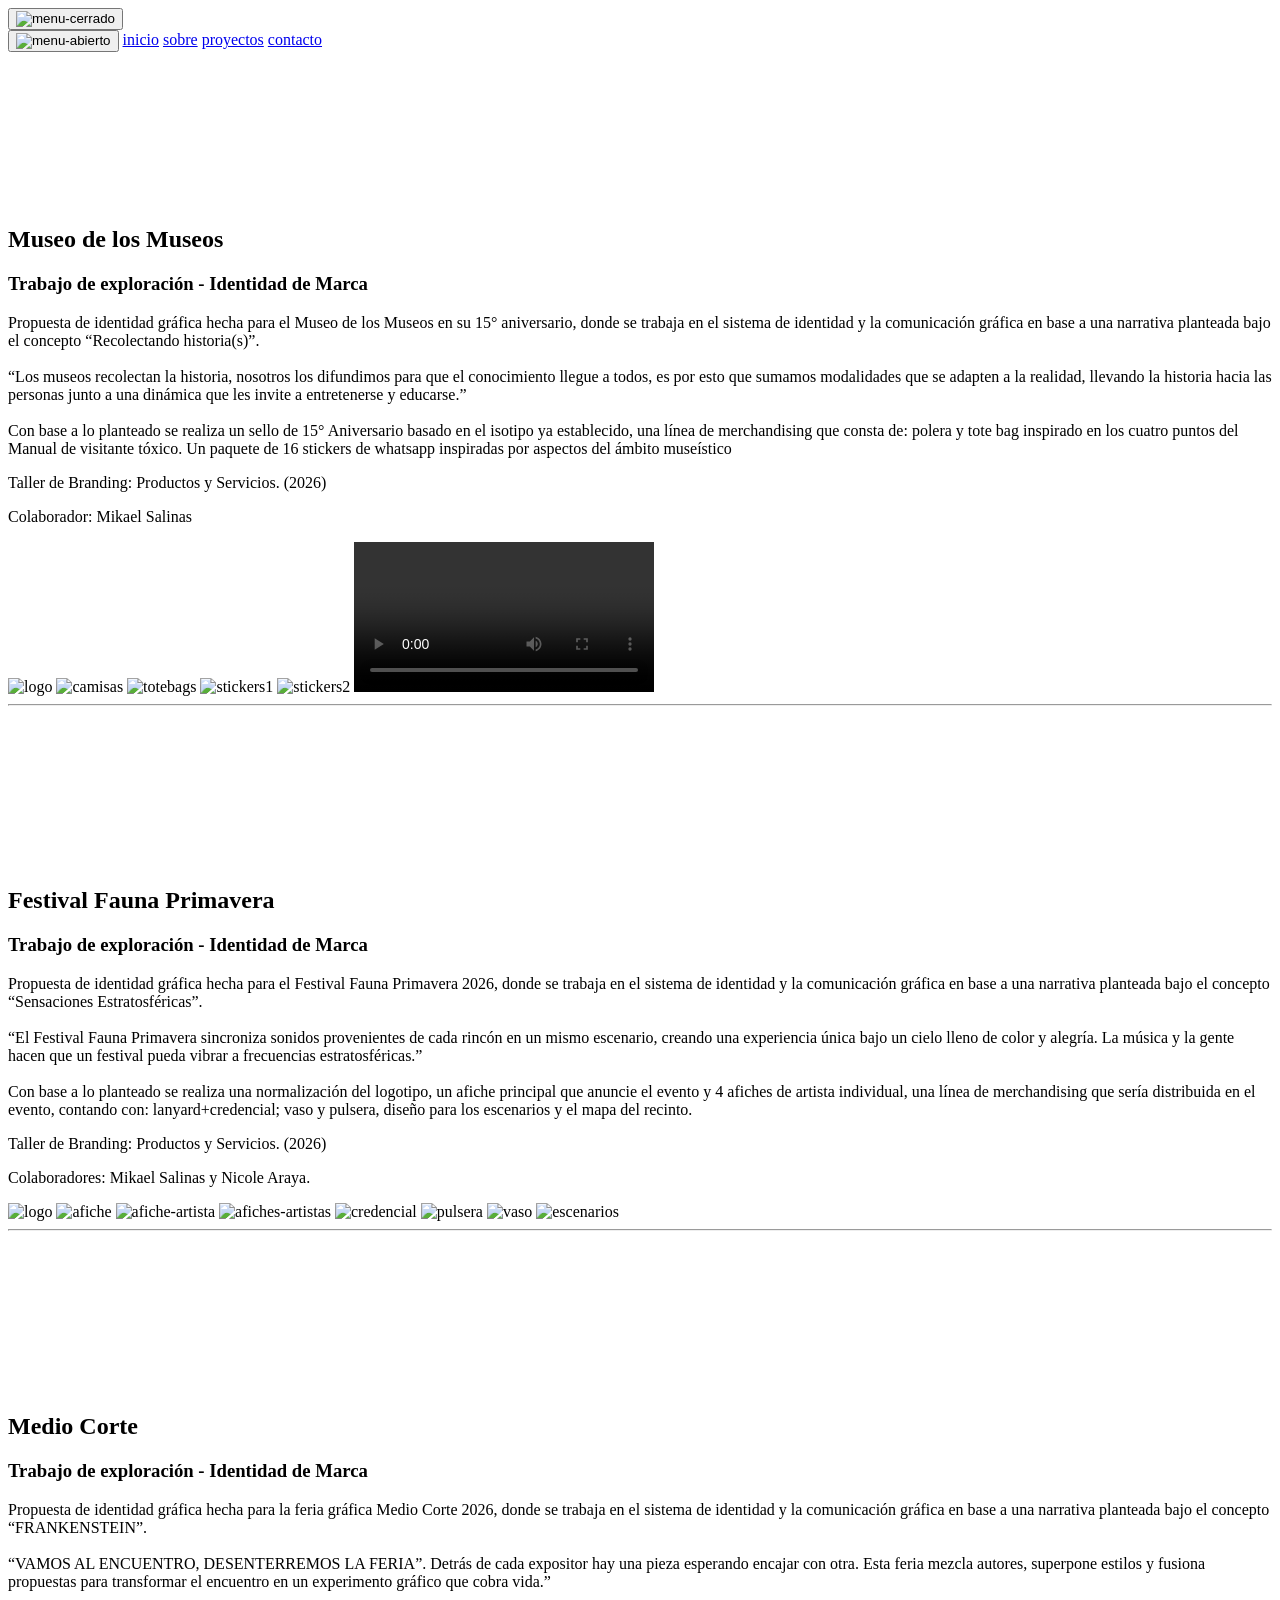
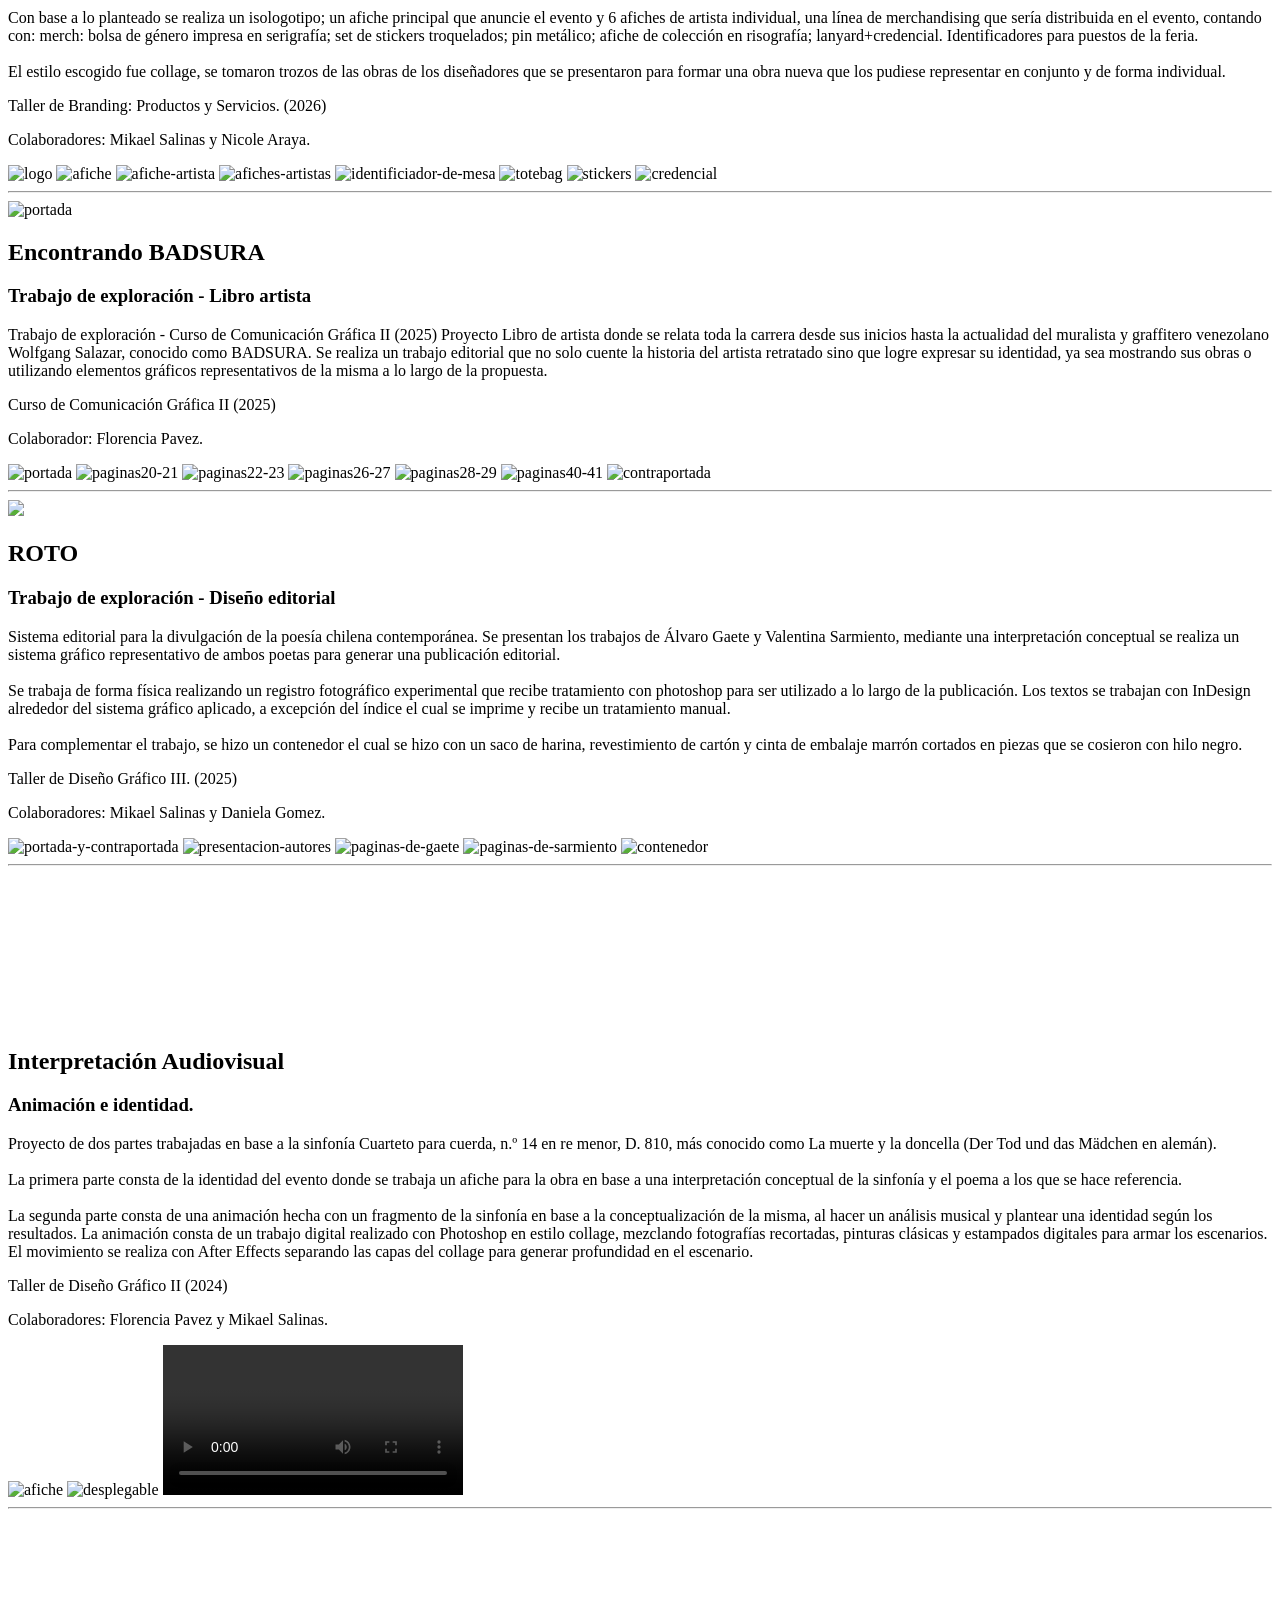
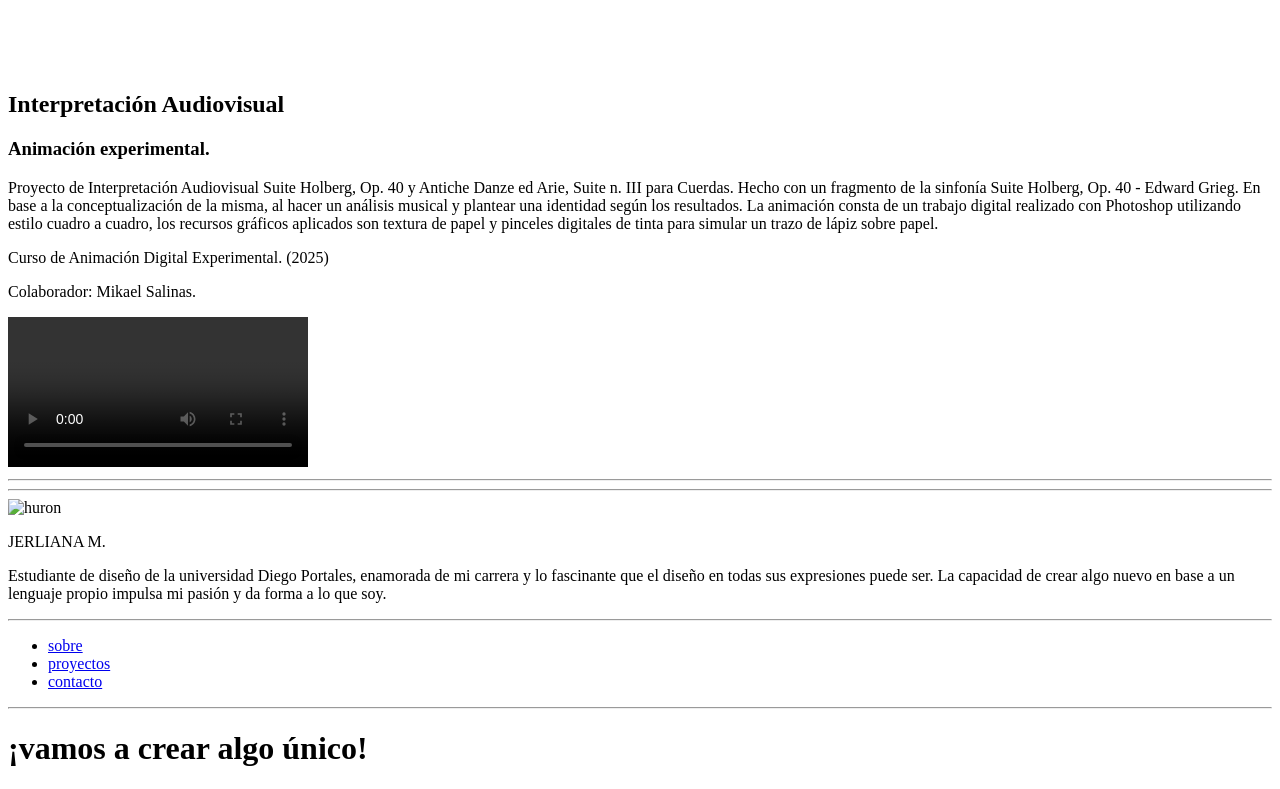
==== proyectos.html @ fa2d67dd "archivos html" ====
<!DOCTYPE html>
<html lang="es">

<head>
    <meta charset="UTF-8">
    <meta name="viewport" content="width=device-width, initial-scale=1.0">
    <title>Archivo Personal</title>
    <link rel="preconnect" href="https://fonts.googleapis.com">
    <link rel="preconnect" href="https://fonts.gstatic.com" crossorigin>
    <link
        href="https://fonts.googleapis.com/css2?family=Bitter:ital,wght@0,100..900;1,100..900&family=Comic+Neue:ital,wght@0,300;0,400;0,700;1,300;1,400;1,700&display=swap"
        rel="stylesheet">
    <link rel="icon" href="assets/assets-index/logo.png" type="image/png">
    <link rel="stylesheet" href="css/style.css">
</head>

<body>
    <header class="encabezado">
        <button id="abrir" class="abrir-menu"><img class="menu-ham" src="assets/assets-index/menu-cerrado.png"
                alt="menu-cerrado"></button>
        <nav id="nav" class="nav">
            <button id="cerrar" class="cerrar-menu"> <img class="menu-ham" src="assets/assets-index/menu-abierto.png"
                    alt="menu-abierto"> </button>
            <a class="enlace1" href="index.html">inicio</a>
            <a class="enlace1" href="sobre.html">sobre</a>
            <a class="enlace1" href="proyectos.html">proyectos</a>
            <a class="enlace1" href="contacto.html">contacto</a>
        </nav>
    </header>

    <div class="contenedor-principal">
        <main class="contenido">
            <section id="proyectos" class="columna-seis">
                <div class="contenedor-proyectos">
                    <article id="proyecto1" class="un-proyecto">
                        <div class="imagen-izquierda">
                            <video autoplay loop muted playsinline>
                                <source src="assets/museo-de-los-museos/LOOP_MARTINEZ_SALINAS.mp4" type="video/mp4" />
                            </video>
                        </div>
                        <div class="titulo-del-proyecto">
                            <h2>Museo de los Museos</h2>
                        </div>
                        <div class="subtitulo-del-proyecto">
                            <h3>Trabajo de exploración - Identidad de Marca</h3>
                        </div>
                        <div class="info-proyecto">
                            <p class="body2">
                                Propuesta de identidad gráfica hecha para el Museo de los Museos en su 15° aniversario,
                                donde se trabaja en el sistema de identidad y la comunicación gráfica en base a una
                                narrativa planteada bajo el concepto “Recolectando historia(s)”. <br />

                                <br /> “Los museos recolectan la historia, nosotros los difundimos para que el
                                conocimiento
                                llegue a todos, es por esto que sumamos modalidades que se adapten a la realidad,
                                llevando la historia hacia las personas junto a una dinámica que les invite a
                                entretenerse y educarse.”<br />

                                <br /> Con base a lo planteado se realiza un sello de 15° Aniversario basado en el
                                isotipo ya
                                establecido, una línea de merchandising que consta de: polera y tote bag inspirado en
                                los cuatro puntos del Manual de visitante tóxico. Un paquete de 16 stickers de whatsapp
                                inspiradas por aspectos del ámbito museístico
                            </p>
                        </div>
                        <div class="pie-info">
                            <p class="body3">Taller de Branding: Productos y Servicios. (2026)</p>
                            <p class="body3">Colaborador: Mikael Salinas</p>
                        </div>
                        <div class="imagenes-proyecto">
                            <img class="imagen-secundaria-der" src="assets/museo-de-los-museos/logo.png" alt="logo">
                            <img class="imagen-secundaria-izq" src="assets/museo-de-los-museos/camisas.png" alt="camisas">
                            <img class="imagen-secundaria-der" src="assets/museo-de-los-museos/totebags.png" alt="totebags">
                            <img class="imagen-secundaria-izq" src="assets/museo-de-los-museos/stickers1.png" alt="stickers1">
                            <img class="imagen-secundaria-der" src="assets/museo-de-los-museos/stickers2.png" alt="stickers2">
                            <video controls
                                controlslist="nofullscreen nodownload noremoteplayback noplaybackrate foobar"
                                class="imagen-secundaria-izq">
                                <source src="assets/museo-de-los-museos/stickers3.mp4" type="video/mp4" />
                            </video>
                        </div>
                    </article>

                    <hr class="division">

                    <article id="proyecto2" class="un-proyecto">
                        <div class="imagen-izquierda">
                            <video autoplay loop muted playsinline>
                                <source src="assets/festival-fauna-primavera/bumper_fauna_primavera.mp4" type="video/mp4" />
                            </video>
                        </div>
                        <div class="titulo-del-proyecto">
                            <h2>Festival Fauna Primavera</h2>
                        </div>
                        <div class="subtitulo-del-proyecto">
                            <h3>Trabajo de exploración - Identidad de Marca</h3>
                        </div>
                        <div class="info-proyecto">
                            <p class="body2">
                                Propuesta de identidad gráfica hecha para el Festival Fauna Primavera 2026, donde se
                                trabaja en el sistema de identidad y la comunicación gráfica en base a una narrativa
                                planteada bajo el concepto “Sensaciones Estratosféricas”. <br />

                                <br /> “El Festival Fauna Primavera sincroniza sonidos provenientes de cada rincón en un
                                mismo escenario, creando una experiencia única bajo un cielo lleno de color y alegría.
                                La música y la gente hacen que un festival pueda vibrar a frecuencias
                                estratosféricas.”<br />

                                <br /> Con base a lo planteado se realiza una normalización del logotipo, un afiche
                                principal que anuncie el evento y 4 afiches de artista individual, una línea de
                                merchandising que sería distribuida en el evento, contando con: lanyard+credencial; vaso
                                y pulsera, diseño para los escenarios y el mapa del recinto.

                            </p>
                        </div>
                        <div class="pie-info">
                            <p class="body3">Taller de Branding: Productos y Servicios. (2026)</p>
                            <p class="body3">Colaboradores: Mikael Salinas y Nicole Araya.</p>
                        </div>
                        <div class="imagenes-proyecto">
                            <img class="imagen-secundaria-der" src="assets/festival-fauna-primavera/01_LOGO.png" alt="logo">
                            <img class="imagen-secundaria-izq" src="assets/festival-fauna-primavera/02_AFICHE.png" alt="afiche">
                            <img class="imagen-secundaria-der" src="assets/festival-fauna-primavera/03_AFICHE ARTISTA SOLO.png" alt="afiche-artista">
                            <img class="imagen-secundaria-izq" src="assets/festival-fauna-primavera/04_AFICHE ARTISTA.png" alt="afiches-artistas">
                            <img class="imagen-secundaria-der" src="assets/festival-fauna-primavera/05_CREDENCIAL.png" alt="credencial">
                            <img class="imagen-secundaria-izq" src="assets/festival-fauna-primavera/06_PULSERA.png" alt="pulsera">
                            <img class="imagen-secundaria-der" src="assets/festival-fauna-primavera/07_VASO.png" alt="vaso">
                            <img class="imagen-secundaria-izq" src="assets/festival-fauna-primavera/08_ESCENARIOS.png" alt="escenarios">
                        </div>
                    </article>

                    <hr class="division">

                    <article id="proyecto3" class="un-proyecto">
                        <div class="imagen-izquierda">
                            <video autoplay loop muted playsinline>
                                <source src="assets/medio-corte/bumper-mediocorte.mp4" type="video/mp4" />
                            </video>
                        </div>
                        <div class="titulo-del-proyecto">
                            <h2>Medio Corte</h2>
                        </div>
                        <div class="subtitulo-del-proyecto">
                            <h3>Trabajo de exploración - Identidad de Marca</h3>
                        </div>
                        <div class="info-proyecto">
                            <p class="body2">
                                Propuesta de identidad gráfica hecha para la feria gráfica Medio Corte 2026, donde se
                                trabaja en el sistema de identidad y la comunicación gráfica en base a una narrativa
                                planteada bajo el concepto “FRANKENSTEIN”. <br />

                                <br /> “VAMOS AL ENCUENTRO, DESENTERREMOS LA FERIA”. Detrás de cada expositor hay una
                                pieza esperando encajar con otra. Esta feria mezcla autores, superpone estilos y fusiona
                                propuestas para transformar el encuentro en un experimento gráfico que cobra
                                vida.”<br />

                                <br /> Con base a lo planteado se realiza un isologotipo; un afiche principal que
                                anuncie el evento y 6 afiches de artista individual, una línea de merchandising que
                                sería distribuida en el evento, contando con: merch: bolsa de género impresa en
                                serigrafía; set de stickers troquelados; pin metálico; afiche de colección en
                                risografía; lanyard+credencial. Identificadores para puestos de la feria. <br />

                                <br />El estilo escogido fue collage, se tomaron trozos de las obras de los diseñadores
                                que se presentaron para formar una obra nueva que los pudiese representar en conjunto y
                                de forma individual.
                            </p>
                        </div>
                        <div class="pie-info">
                            <p class="body3">Taller de Branding: Productos y Servicios. (2026)</p>
                            <p class="body3">Colaboradores: Mikael Salinas y Nicole Araya.</p>
                        </div>
                        <div class="imagenes-proyecto">
                            <img class="imagen-secundaria-der" src="assets/medio-corte/01_LOGO.png" alt="logo">
                            <img class="imagen-secundaria-izq" src="assets/medio-corte/02_AFICHE.png" alt="afiche">
                            <img class="imagen-secundaria-der" src="assets/medio-corte/03_AFICHE ARTISTA_SOLO.png" alt="afiche-artista">
                            <img class="imagen-secundaria-izq" src="assets/medio-corte/04_AFICHE_ARTISTA.png" alt="afiches-artistas">
                            <img class="imagen-secundaria-der" src="assets/medio-corte/05_IDENTIFICADOR.png"  alt="identificiador-de-mesa">
                            <img class="imagen-secundaria-izq" src="assets/medio-corte/06_TOTEBAG.png" alt="totebag">
                            <img class="imagen-secundaria-der" src="assets/medio-corte/07_STICKERS.png" alt="stickers">
                            <img class="imagen-secundaria-izq" src="assets/medio-corte/08_CREDENCIAL.png" alt="credencial">
                        </div>
                    </article>

                    <hr class="division">

                    <article id="proyecto4" class="un-proyecto">
                        <div class="imagen-izquierda">
                            <img src="assets/badsura-libro-artista/portada.png" alt="portada">
                        </div>
                        <div class="titulo-del-proyecto">
                            <h2>Encontrando BADSURA</h2>
                        </div>
                        <div class="subtitulo-del-proyecto">
                            <h3>Trabajo de exploración - Libro artista</h3>
                        </div>
                        <div class="info-proyecto">
                            <p class="body2">
                                Trabajo de exploración - Curso de Comunicación Gráfica II (2025)
                                Proyecto Libro de artista donde se relata toda la carrera desde sus inicios hasta la
                                actualidad del muralista y graffitero venezolano Wolfgang Salazar, conocido como
                                BADSURA. Se realiza un trabajo editorial que no solo cuente la historia del artista
                                retratado sino que logre expresar su identidad, ya sea mostrando sus obras o utilizando
                                elementos gráficos representativos de la misma a lo largo de la propuesta.
                            </p>
                        </div>
                        <div class="pie-info">
                            <p class="body3">Curso de Comunicación Gráfica II (2025)</p>
                            <p class="body3">Colaborador: Florencia Pavez.</p>
                        </div>
                        <div class="imagenes-proyecto">
                            <img class="imagen-secundaria-der" src="assets/badsura-libro-artista/portadaa.png" alt="portada">
                            <img class="imagen-secundaria-izq" src="assets/badsura-libro-artista/pag-20-21.png" alt="paginas20-21">
                            <img class="imagen-secundaria-der" src="assets/badsura-libro-artista/pag-22-23.png" alt="paginas22-23">
                            <img class="imagen-secundaria-izq" src="assets/badsura-libro-artista/pag-26-27.png" alt="paginas26-27">
                            <img class="imagen-secundaria-der" src="assets/badsura-libro-artista/pag-28-29.png" alt="paginas28-29">
                            <img class="imagen-secundaria-izq" src="assets/badsura-libro-artista/pag-40-41.png" alt="paginas40-41">
                            <img class="imagen-secundaria-der" src="assets/badsura-libro-artista/contraportada.png" alt="contraportada">
                        </div>
                    </article>

                    <hr class="division">

                    <article id="proyecto5" class="un-proyecto">
                        <div class="imagen-izquierda">
                            <img src="assets/roto/afiche.jpg">
                        </div>
                        <div class="titulo-del-proyecto">
                            <h2>ROTO</h2>
                        </div>
                        <div class="subtitulo-del-proyecto">
                            <h3>Trabajo de exploración - Diseño editorial</h3>
                        </div>
                        <div class="info-proyecto">
                            <p class="body2">
                                Sistema editorial para la divulgación de la poesía chilena contemporánea. Se presentan
                                los trabajos de Álvaro Gaete y Valentina Sarmiento, mediante una interpretación
                                conceptual se realiza un sistema gráfico representativo de ambos poetas para generar una
                                publicación editorial. <br />

                                <br /> Se trabaja de forma física realizando un registro fotográfico experimental que
                                recibe tratamiento con photoshop para ser utilizado a lo largo de la publicación. Los
                                textos se trabajan con InDesign alrededor del sistema gráfico aplicado, a excepción del
                                índice el cual se imprime y recibe un tratamiento manual. <br />

                                <br /> Para complementar el trabajo, se hizo un contenedor el cual se hizo con un saco
                                de harina, revestimiento de cartón y cinta de embalaje marrón cortados en piezas que se
                                cosieron con hilo negro.

                            </p>
                        </div>
                        <div class="pie-info">
                            <p class="body3">Taller de Diseño Gráfico III. (2025)</p>
                            <p class="body3">Colaboradores: Mikael Salinas y Daniela Gomez.</p>
                        </div>
                        <div class="imagenes-proyecto">
                            <img class="imagen-secundaria-der" src="assets/roto/portada-contraportada.jpg" alt="portada-y-contraportada">
                            <img class="imagen-secundaria-izq" src="assets/roto/presentación-autores.jpg" alt="presentacion-autores">
                            <img class="imagen-secundaria-der" src="assets/roto/alvaro-gaete.jpg" alt="paginas-de-gaete ">
                            <img class="imagen-secundaria-izq" src="assets/roto/valentina-sarmiento.jpg" alt="paginas-de-sarmiento">
                            <img class="imagen-secundaria-der" src="assets/roto/contenedor.jpg" alt="contenedor">
                        </div>
                    </article>

                    <hr class="division">

                    <article id="proyecto6" class="un-proyecto">
                        <div class="imagen-izquierda">
                            <video autoplay loop muted playsinline>
                                <source src="assets/la-muerte-y-la-doncella/Proceso_Cuadros_de_estilo.mp4" type="video/mp4" />
                            </video>
                        </div>
                        <div class="titulo-del-proyecto">
                            <h2>Interpretación Audiovisual</h2>
                        </div>
                        <div class="subtitulo-del-proyecto">
                            <h3>Animación e identidad.</h3>
                        </div>
                        <div class="info-proyecto">
                            <p class="body2">
                                Proyecto de dos partes trabajadas en base a la sinfonía Cuarteto para cuerda, n.º 14 en
                                re menor, D. 810, más conocido como La muerte y la doncella (Der Tod und das Mädchen en
                                alemán). <br />

                                <br />La primera parte consta de la identidad del evento donde se trabaja un afiche para
                                la obra en base a una interpretación conceptual de la sinfonía y el poema a los que se
                                hace referencia. <br />

                                <br />La segunda parte consta de una animación hecha con un fragmento de la sinfonía en
                                base a la conceptualización de la misma, al hacer un análisis musical y plantear una
                                identidad según los resultados. La animación consta de un trabajo digital realizado con
                                Photoshop en estilo collage, mezclando fotografías recortadas, pinturas clásicas y
                                estampados digitales para armar los escenarios. El movimiento se realiza con After
                                Effects separando las capas del collage para generar profundidad en el escenario.
                            </p>
                        </div>
                        <div class="pie-info">
                            <p class="body3">Taller de Diseño Gráfico II (2024)</p>
                            <p class="body3">Colaboradores: Florencia Pavez y Mikael Salinas.</p>
                        </div>
                        <div class="imagenes-proyecto">
                            <img class="imagen-secundaria-izq" src="assets/la-muerte-y-la-doncella/afiche.png" alt="afiche">
                            <img class="imagen-secundaria-der" src="assets/la-muerte-y-la-doncella/Desplegable.png" alt="desplegable">
                            <video controls controlslist="nodownload noremoteplayback noplaybackrate foobar"
                                class="imagen-secundaria-izq">
                                <source src="assets/la-muerte-y-la-doncella/animacion-completa.mp4" type="video/mp4" />
                            </video>
                        </div>
                    </article>

                    <hr class="division">

                    <article id="proyecto7" class="un-proyecto">
                        <div class="imagen-izquierda">
                            <video autoplay loop muted playsinline>
                                <source src="assets/interpretacion-audiovisual/bumper_animacion.mp4" type="video/mp4" />
                            </video>
                        </div>
                        <div class="titulo-del-proyecto">
                            <h2>Interpretación Audiovisual</h2>
                        </div>
                        <div class="subtitulo-del-proyecto">
                            <h3>Animación experimental.</h3>
                        </div>
                        <div class="info-proyecto">
                            <p class="body2">
                                Proyecto de Interpretación Audiovisual Suite Holberg, Op. 40 y Antiche Danze ed Arie,
                                Suite n. III para Cuerdas. Hecho con un fragmento de la sinfonía Suite Holberg, Op. 40 -
                                Edward Grieg. En base a la conceptualización de la misma, al hacer un análisis musical y
                                plantear una identidad según los resultados. La animación consta de un trabajo digital
                                realizado con Photoshop utilizando estilo cuadro a cuadro, los recursos gráficos
                                aplicados son textura de papel y pinceles digitales de tinta para simular un trazo de
                                lápiz sobre papel.
                            </p>
                        </div>
                        <div class="pie-info">
                            <p class="body3">Curso de Animación Digital Experimental. (2025)</p>
                            <p class="body3">Colaborador: Mikael Salinas.</p>
                        </div>
                        <div class="imagenes-proyecto">
                            <video controls controlslist="nodownload noremoteplayback noplaybackrate foobar"
                                class="imagen-secundaria-izq">
                                <source src="assets/interpretacion-audiovisual/animacion-completa.mp4" type="video/mp4" />
                            </video>
                        </div>
                    </article>

                    <hr class="division">
                </div>
            </section>

        </main>

        <footer class="pie-pagina">
            <hr class="barra-horizontal">
            <section id="info-footer" class="columnas-final">
                <img class="huron" src="assets/assets-index/huron.png" alt="huron">
                <div class="columna textos">
                    <p class="body2">JERLIANA M.</p>
                    <p class="body3">Estudiante de diseño de la universidad Diego Portales, enamorada de mi carrera y lo
                        fascinante que el diseño en todas sus expresiones puede ser. La capacidad de crear algo nuevo en
                        base a un lenguaje propio impulsa mi pasión y da forma a lo que soy.</p>
                </div>
                <hr class="barra-vertical">
                <div class="columna vinculos">
                    <ul>
                        <li><a class="enlace2" href="sobre.html">sobre</a></li>
                        <li><a class="enlace2" href="proyectos.html">proyectos</a></li>
                        <li><a class="enlace2" href="contacto.html">contacto</a></li>
                    </ul>
                </div>
            </section>
            <hr class="barra-horizontal">
            <h1 class="footer-line">¡vamos a crear algo único!</h1>
        </footer>
    </div>

    <script src="javascript/script.js"></script>
</body>

</html>
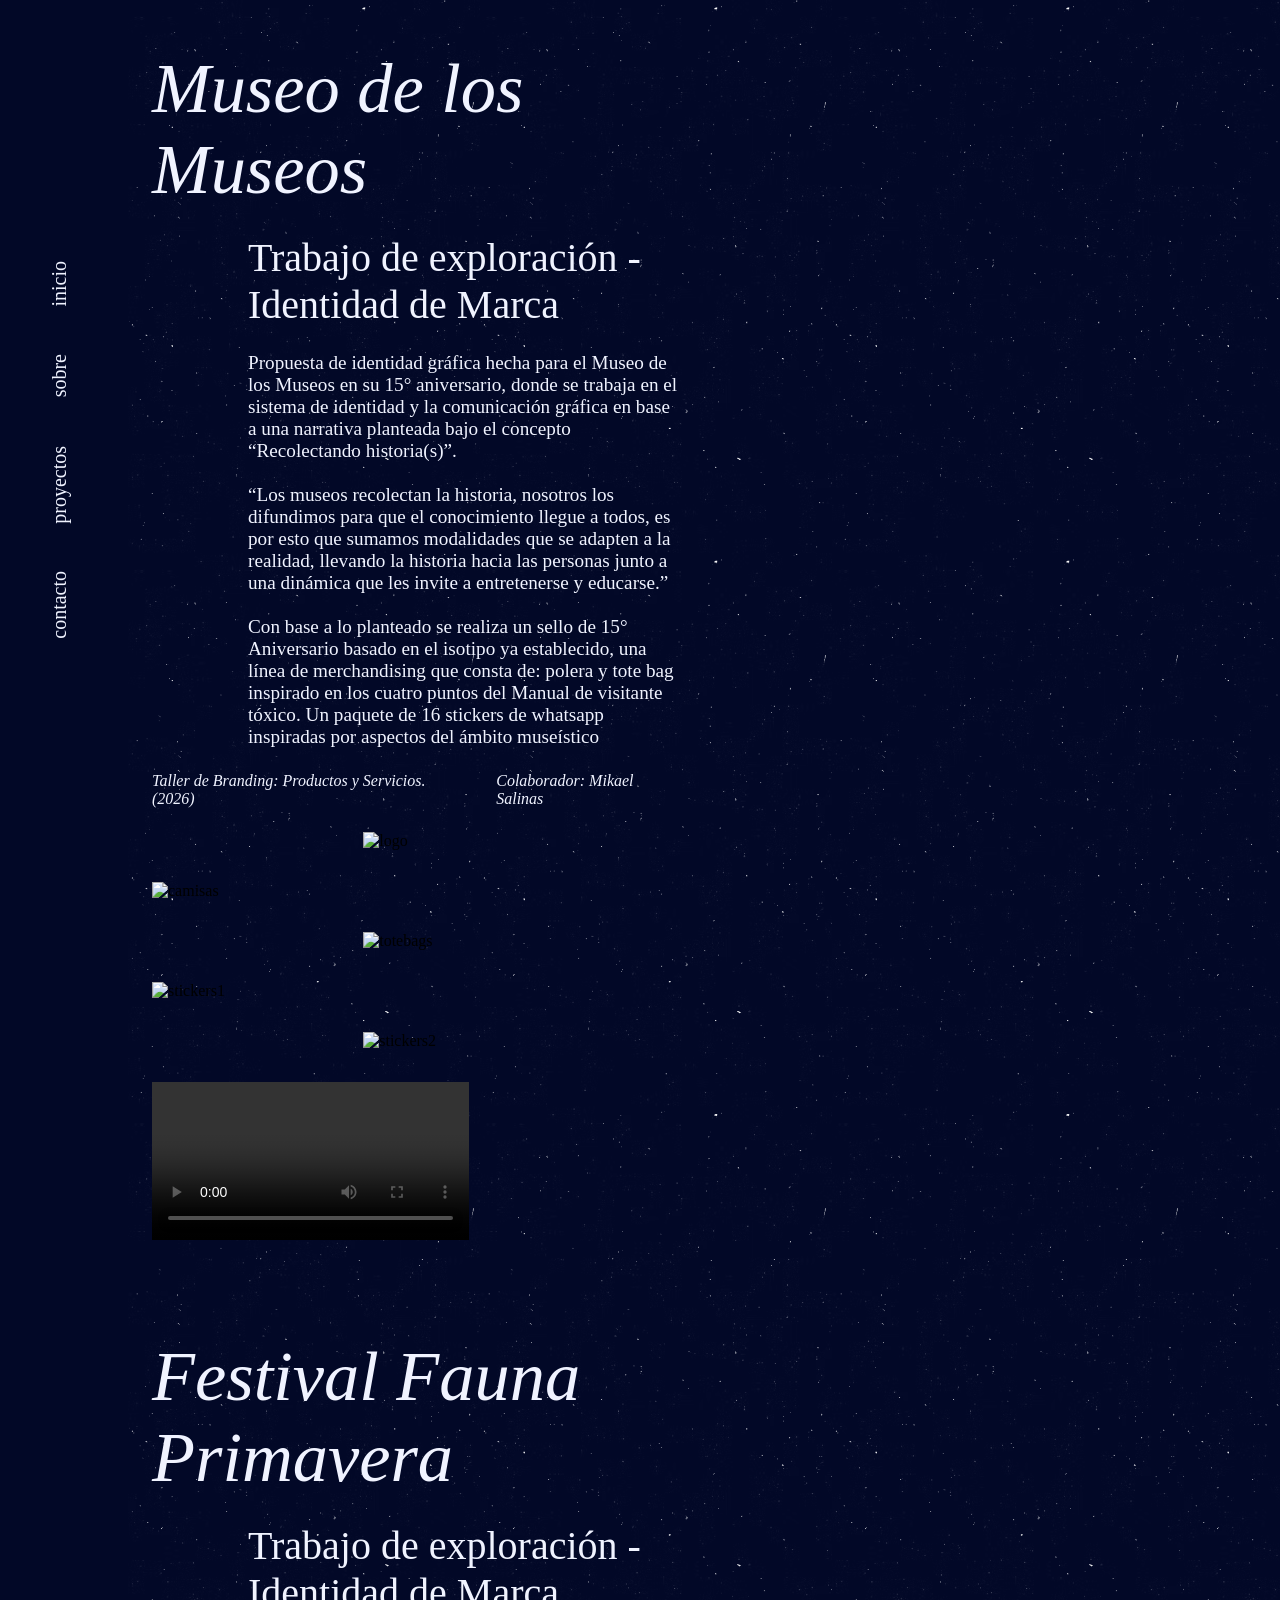
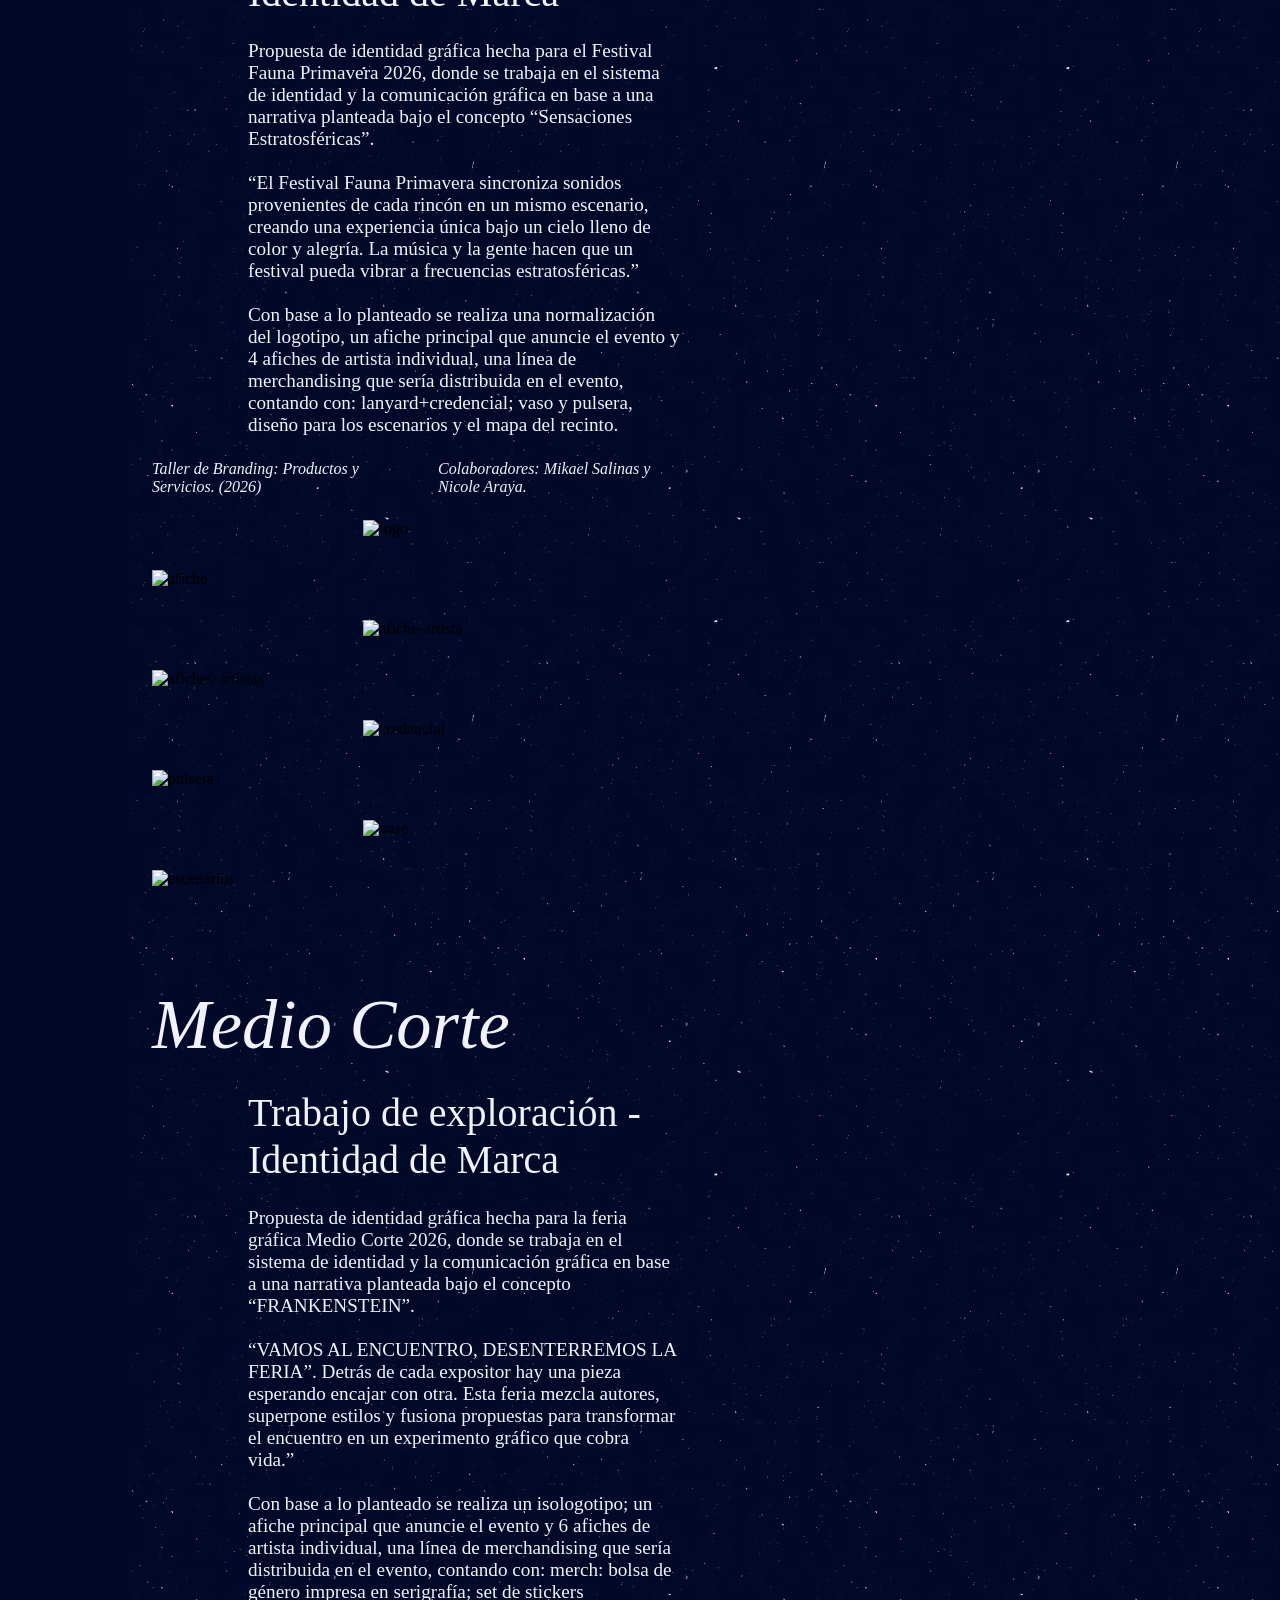
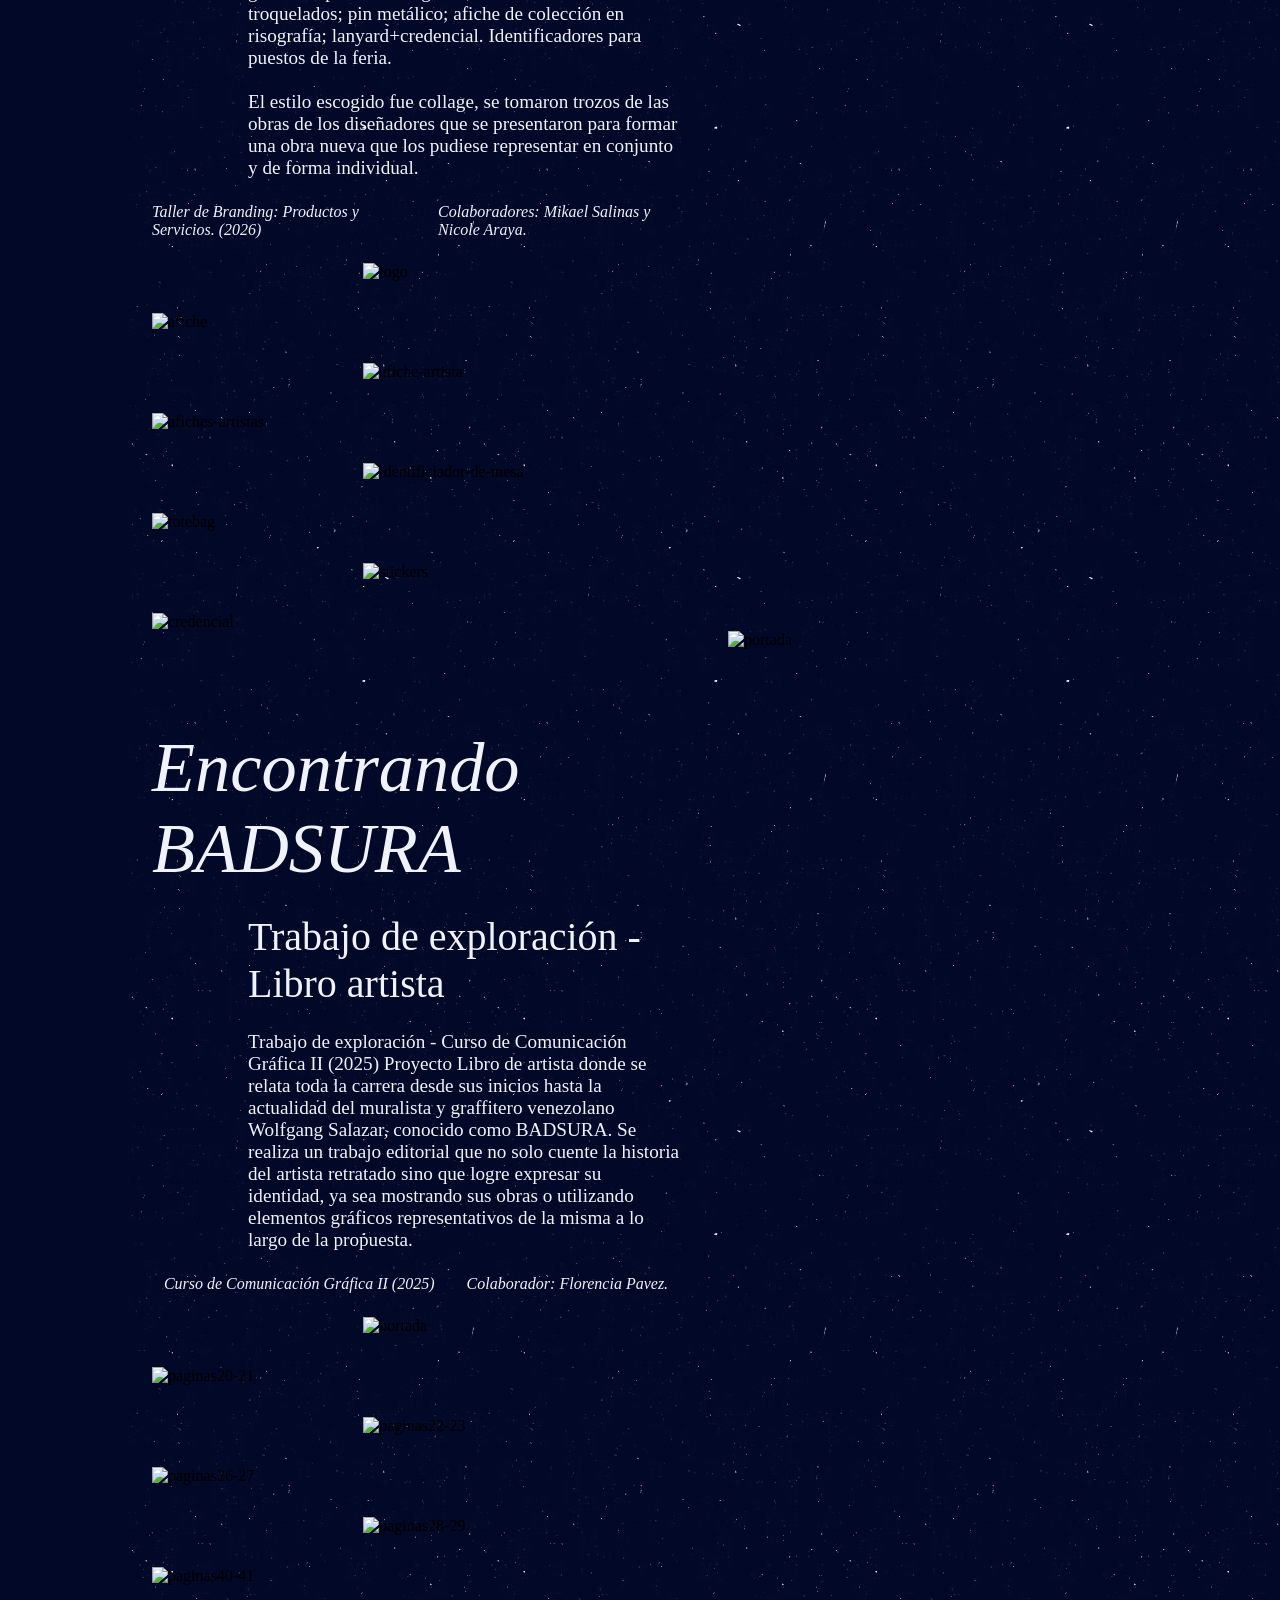
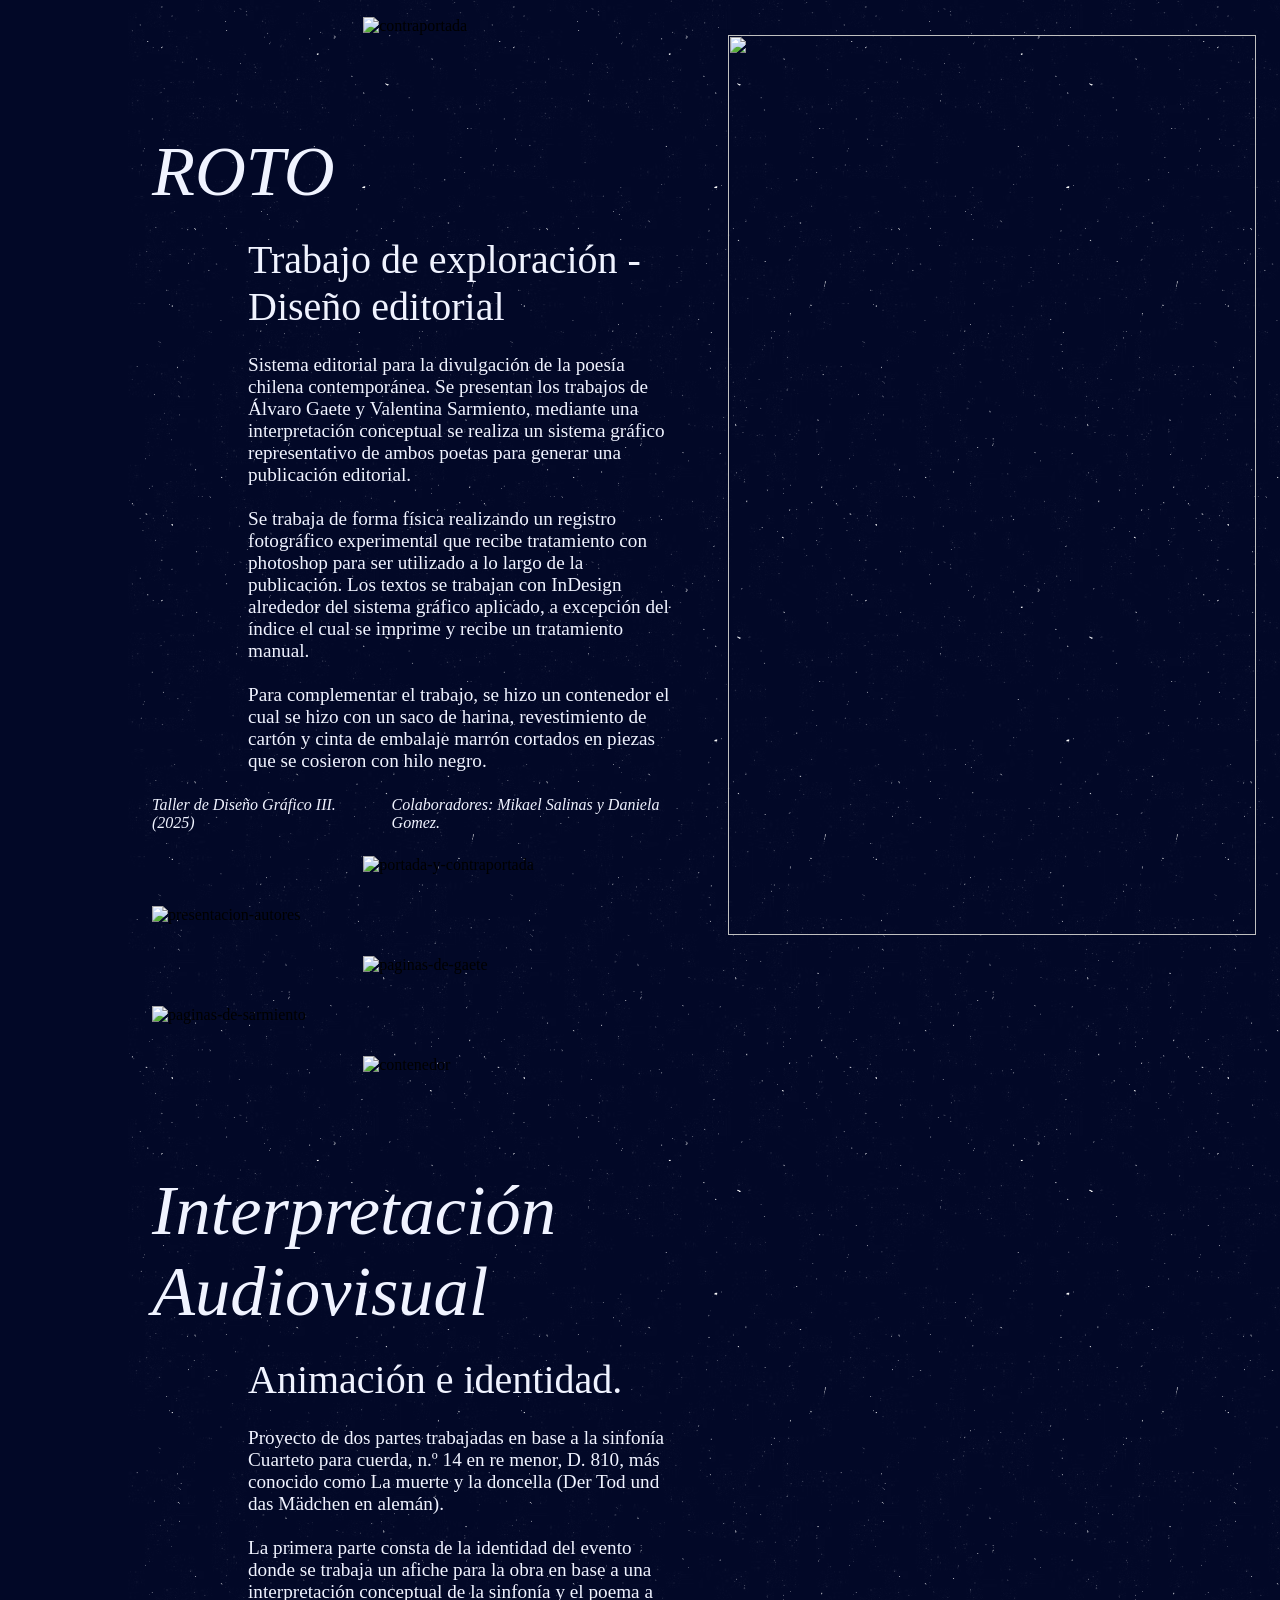
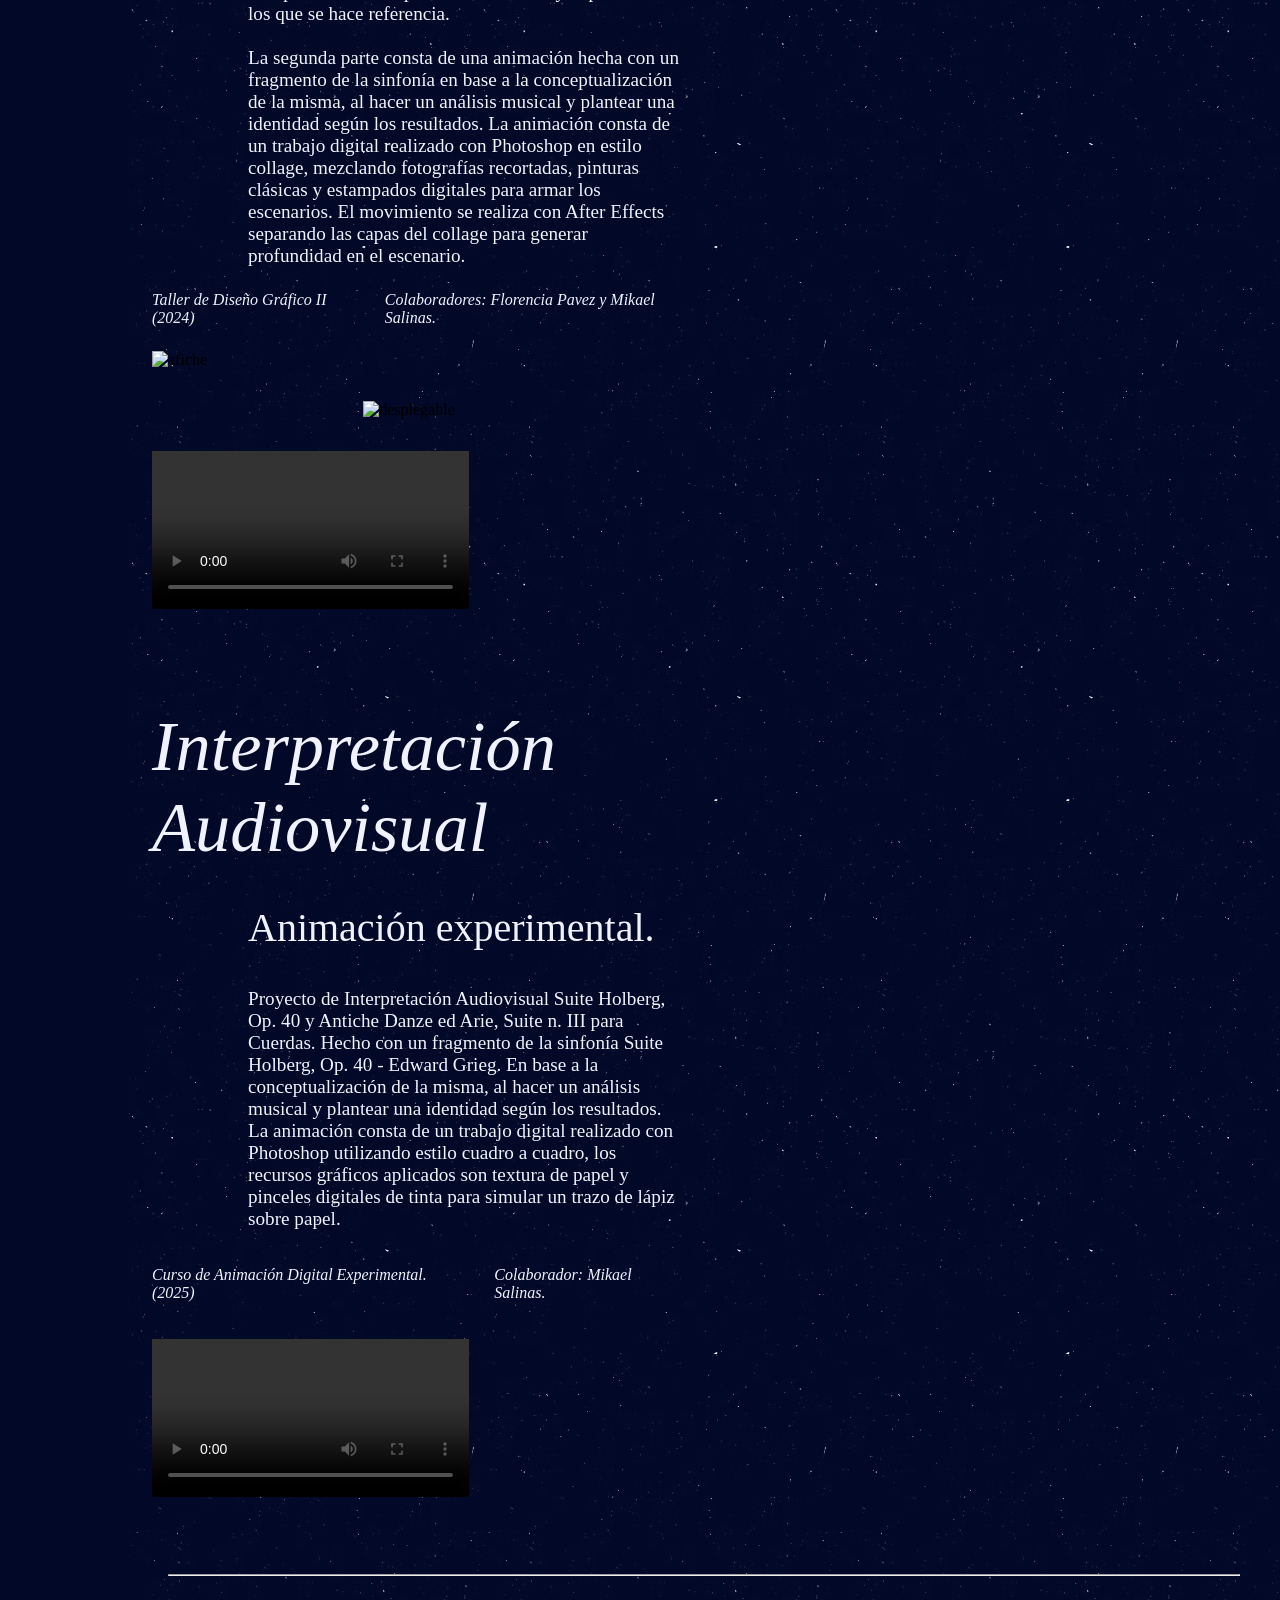
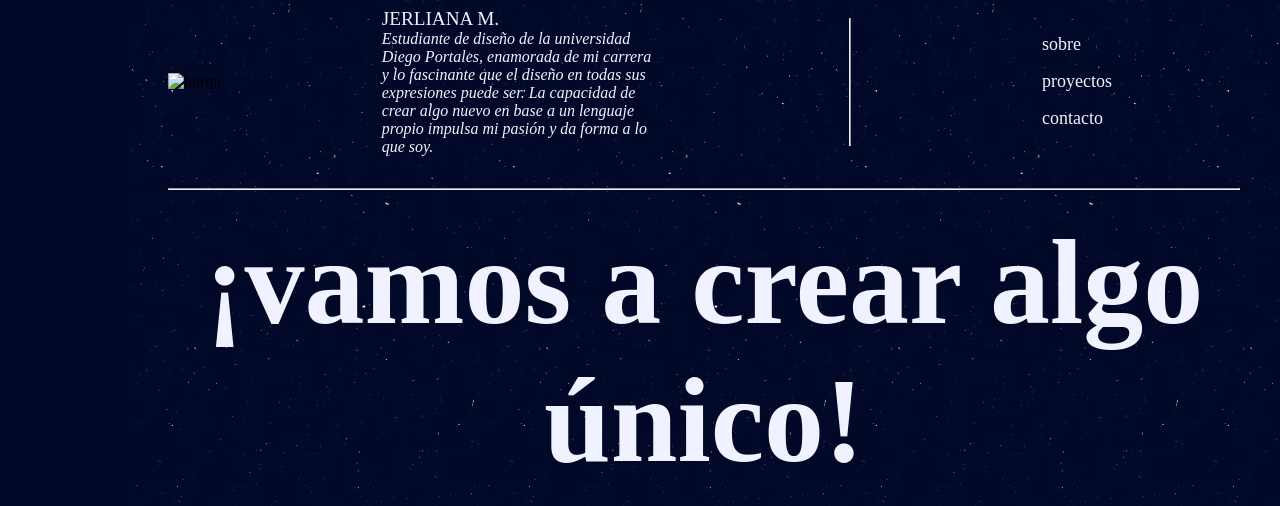
==== commit 72d0bc17: "arreglar nombre de imagenes" ====
--- a/proyectos.html
+++ b/proyectos.html
@@ -120,8 +120,8 @@
                         <div class="imagenes-proyecto">
                             <img class="imagen-secundaria-der" src="assets/festival-fauna-primavera/01_LOGO.png" alt="logo">
                             <img class="imagen-secundaria-izq" src="assets/festival-fauna-primavera/02_AFICHE.png" alt="afiche">
-                            <img class="imagen-secundaria-der" src="assets/festival-fauna-primavera/03_AFICHE ARTISTA SOLO.png" alt="afiche-artista">
-                            <img class="imagen-secundaria-izq" src="assets/festival-fauna-primavera/04_AFICHE ARTISTA.png" alt="afiches-artistas">
+                            <img class="imagen-secundaria-der" src="assets/festival-fauna-primavera/03_AFICHE_ARTISTA_SOLO.png" alt="afiche-artista">
+                            <img class="imagen-secundaria-izq" src="assets/festival-fauna-primavera/04_AFICHE_ARTISTA.png" alt="afiches-artistas">
                             <img class="imagen-secundaria-der" src="assets/festival-fauna-primavera/05_CREDENCIAL.png" alt="credencial">
                             <img class="imagen-secundaria-izq" src="assets/festival-fauna-primavera/06_PULSERA.png" alt="pulsera">
                             <img class="imagen-secundaria-der" src="assets/festival-fauna-primavera/07_VASO.png" alt="vaso">
@@ -172,7 +172,7 @@
                         <div class="imagenes-proyecto">
                             <img class="imagen-secundaria-der" src="assets/medio-corte/01_LOGO.png" alt="logo">
                             <img class="imagen-secundaria-izq" src="assets/medio-corte/02_AFICHE.png" alt="afiche">
-                            <img class="imagen-secundaria-der" src="assets/medio-corte/03_AFICHE ARTISTA_SOLO.png" alt="afiche-artista">
+                            <img class="imagen-secundaria-der" src="assets/medio-corte/03_AFICHE_ARTISTA_SOLO.png" alt="afiche-artista">
                             <img class="imagen-secundaria-izq" src="assets/medio-corte/04_AFICHE_ARTISTA.png" alt="afiches-artistas">
                             <img class="imagen-secundaria-der" src="assets/medio-corte/05_IDENTIFICADOR.png"  alt="identificiador-de-mesa">
                             <img class="imagen-secundaria-izq" src="assets/medio-corte/06_TOTEBAG.png" alt="totebag">
@@ -377,4 +377,4 @@
     <script src="javascript/script.js"></script>
 </body>
 
-</html>+</html>
--- a/css/style.css
+++ b/css/style.css
@@ -0,0 +1,1609 @@
+* {
+    box-sizing: border-box;
+    padding: 0;
+    margin: 0;
+}
+
+html {
+    scroll-behavior: smooth;
+}
+
+body {
+    display: flex;
+    overflow-x: hidden;
+    background: #020827;
+}
+
+main {
+    height: auto;
+    display: flex;
+    flex-direction: column;
+    align-items: center;
+    justify-content: center;
+}
+
+@view-transition {
+    navigation: auto;
+}
+
+::view-transition-group(root) {
+    animation-duration: 0.8s;
+    animation-timing-function: cubic-bezier(0.22, 1, 0.36, 1);
+}
+
+::view-transition-old(root) {
+    animation-name: slide-out-up;
+}
+
+::view-transition-new(root) {
+    animation-name: slide-in-bottom;
+}
+
+@keyframes slide-out-up {
+    from {
+        translate: 0 0;
+        opacity: 1;
+    }
+    to {
+        translate: 0 -20vh;
+        opacity: 0;
+    }
+}
+
+@keyframes slide-in {
+    from {
+        translate: 100vw;
+    }
+}
+
+/*---titulos---*/
+h1 {
+    font-family: Bitter;
+    font-size: 7.5rem;
+    font-style: normal;
+    font-weight: 700;
+    line-height: normal;
+    color: #F0F3FF;
+}
+
+h2 {
+    font-family: Bitter;
+    font-size: 6.25rem;
+    font-style: italic;
+    font-weight: 500;
+    line-height: normal;
+    color: #F0F3FF;
+}
+
+h3 {
+    font-family: Bitter;
+    font-size: 2.5rem;
+    font-style: normal;
+    font-weight: 500;
+    line-height: normal;
+    color: #F0F3FF;
+}
+
+/*---cuerpos---*/
+
+p {
+    font-family: "Comic Neue";
+}
+
+.body1 {
+    font-size: 2.25rem;
+    font-style: normal;
+    font-weight: 700;
+    line-height: normal;
+    color: #F0F3FF;
+}
+
+.body1-oscuro {
+    font-size: 2.25rem;
+    font-style: normal;
+    font-weight: 700;
+    line-height: normal;
+    color: #020827;
+}
+
+.body2 {
+    font-size: 1.2rem;
+    font-style: normal;
+    font-weight: 400;
+    line-height: normal;
+    color: #F0F3FF;
+}
+
+.body2-oscuro {
+    font-size: 1.2rem;
+    font-style: normal;
+    font-weight: 400;
+    line-height: normal;
+    color: #020827;
+}
+
+.body3 {
+    font-size: 1rem;
+    font-style: italic;
+    font-weight: 300;
+    line-height: normal;
+    color: #F0F3FF;
+}
+
+.body3-oscuro {
+    font-size: 1rem;
+    font-style: italic;
+    font-weight: 300;
+    line-height: normal;
+    color: #020827;
+}
+
+
+/*---enlaces---*/
+.enlace1 {
+    font-family: Bitter;
+    font-size: 1.25rem;
+    font-style: normal;
+    font-weight: 500;
+    line-height: normal;
+    text-decoration: none;
+    color: #F0F3FF;
+    writing-mode: vertical-rl;
+    display: flex;
+    flex-direction: row;
+    transform: rotate(180deg);
+}
+
+.enlace2 {
+    font-family: "Comic Neue";
+    font-size: 1.125rem;
+    font-style: normal;
+    font-weight: 500;
+    line-height: normal;
+    text-decoration: none;
+    color: #F0F3FF;
+    transition: font-weight 0.2s ease-in-out, letter-spacing 0.2s ease-in-out, font-size 0.1s ease-in-out;
+}
+
+.pboton {
+    font-family: "Comic Neue";
+    font-size: 2rem;
+    font-style: normal;
+    font-weight: 800;
+    line-height: normal;
+    text-decoration: none;
+    color: #F0F3FF;
+    background-color: #0000ff;
+    padding: 0.5rem 2rem;
+    border-radius: 2rem;
+    border: none;
+    outline: none;
+    cursor: pointer;
+    transition: transform 0.2s ease-in-out, background-color 0.2s ease, font-weight 0.2s ease-in-out;
+}
+
+.pboton:hover {
+    background-color: #7878FF;
+    transform: scale(1.1);
+}
+
+.pboton:active {
+    background-color: #CCCCFF;
+    color: #020827;
+    transform: scale(0.80);
+    font-weight: 500;
+}
+
+/*---navbar---*/
+
+.encabezado {
+    height: 100vh;
+    padding: 2rem 2rem;
+    background: #020827;
+    display: flex;
+    flex-shrink: 0;
+    flex-direction: row;
+    align-items: center;
+    justify-content: center;
+    transition: all 0.3s ease;
+    position: fixed;
+    top: 0;
+    left: 0;
+    z-index: 1000;
+    gap: 5rem;
+}
+
+.encabezado a {
+    padding: 1.5rem 1rem;
+    text-decoration: none;
+    display: block;
+    transition: font-weight 0.2s ease, letter-spacing 0.2s ease, font-size 0.1s ease;
+}
+
+.encabezado a:hover {
+    font-weight: 800;
+    letter-spacing: 0.15rem;
+}
+
+.encabezado a:active {
+    font-weight: 400;
+    font-size: 1rem;
+}
+
+.abrir-menu,
+.cerrar-menu {
+    display: none;
+}
+
+/*-----page - index-----*/
+
+/*---cabecera---*/
+.contenedor-principal {
+    flex: 1;
+    min-width: 0;
+    margin-left: 8rem;
+    padding: 0 1.5rem;
+    background-image: url("textura-estrellas.png");
+    background-repeat: repeat;
+    background-size: 22rem auto;
+    background-blend-mode: saturation;
+}
+
+.contenido {
+    flex: 1;
+    width: 100%;
+
+    display: flex;
+    flex-direction: column;
+    align-items: center;
+    gap: 1rem;
+}
+
+#home-cabecera {
+    width: 100%;
+    min-height: 90vh;
+    display: flex;
+    flex-direction: column;
+    justify-content: space-between;
+    position: relative;
+}
+
+.nubes-izq {
+    position: absolute;
+    top: -30%;
+    right: 0;
+    transform: translateY(-50%);
+    transform: translateX(40%);
+    width: 70%;
+    height: auto;
+    max-width: none;
+    z-index: 0;
+    pointer-events: none;
+}
+
+.nubes-der {
+    position: absolute;
+    top: -10%;
+    left: 0;
+    transform: translateY(50%);
+    transform: translateX(-35%);
+    width: 70%;
+    height: auto;
+    max-width: none;
+    z-index: 0;
+    pointer-events: none;
+}
+
+
+.bloque-centro {
+    margin: auto;
+    display: flex;
+    flex-direction: column;
+    align-items: center;
+    gap: 1.5rem;
+}
+
+.cabecera-titulo {
+    display: flex;
+    flex-direction: column;
+    width: fit-content;
+}
+
+.cabecera-titulo h1 {
+    line-height: 0.4;
+    align-self: flex-start;
+}
+
+.cabecera-titulo h2 {
+    line-height: 0.95;
+    align-self: flex-end;
+    margin-left: 16rem;
+}
+
+.bloque-centro h3 {
+    font-size: 1.75rem;
+    font-weight: 400;
+    text-align: center;
+}
+
+.columna-uno {
+    padding-top: 4rem;
+    padding-bottom: 4rem;
+}
+
+.pie-info {
+    width: 100%;
+    max-width: 72rem;
+    margin: 0 auto;
+    display: flex;
+    align-items: center;
+    justify-content: center;
+    gap: 2rem;
+}
+
+.columna-nombre {
+    display: flex;
+    flex-direction: column;
+    align-items: flex-start;
+    padding-left: 0;
+}
+
+.columna-boton {
+    display: flex;
+    align-items: center;
+    padding-right: 0;
+}
+
+/*---informacion---*/
+#home-informacion {
+    width: 100%;
+    min-height: 90vh;
+    padding: 3rem 2rem 2.5rem;
+    display: flex;
+    flex-direction: column;
+    justify-content: space-between;
+    position: relative;
+}
+
+.bloque-central {
+    margin: auto;
+    display: flex;
+    flex-direction: column;
+    align-items: center;
+    gap: 1.5rem;
+    padding: 0 8rem;
+}
+
+.texto-grande h2 {
+    font-size: 5rem;
+    line-height: 1;
+    align-self: center;
+    text-align: center;
+}
+
+.bloque-central p {
+    line-height: 1.5;
+    font-style: normal;
+    align-self: center;
+    text-align: center;
+    padding: 0 20rem;
+}
+
+/*---proyectos---*/
+.columna-tres {
+    min-height: 320vh;
+    padding: 2rem 1rem 4rem;
+    position: relative;
+    display: block;
+}
+
+.contenedor-secciones-proyectos {
+    position: relative;
+    width: 100%;
+    height: 100%;
+}
+
+.wrapper-titulo {
+    position: sticky;
+    top: 2rem;
+    z-index: 1;
+    text-align: left;
+    margin-left: auto;
+    margin-right: auto;
+}
+
+.wrapper-titulo h1 {
+    line-height: 0.8;
+}
+
+.wrapper-titulo h2 {
+    line-height: 0.95;
+    padding-left: 21rem;
+}
+
+.wrapper-proyectos {
+    z-index: 2;
+    grid-column-gap: 1.6rem;
+    grid-row-gap: 4rem;
+    grid-template-rows: auto;
+    grid-template-columns: repeat(12, 1fr);
+    display: grid;
+    position: relative;
+}
+
+#ver-proyecto1 {
+    grid-area: 1 / 7 /2 / 12;
+}
+
+#ver-proyecto2 {
+    grid-area: 2 / 2 /3 / 7;
+}
+
+#ver-proyecto3 {
+    grid-area: 3 / 7 /4 / 12;
+}
+
+#ver-proyecto4 {
+    grid-area: 4 / 2 /5 / 7;
+}
+
+.carta-proyecto {
+    height: 40rem;
+    border-radius: 5cqmin;
+    padding: 3rem;
+    flex-flow: column;
+    display: flex;
+    text-decoration: none;
+    position: relative;
+    overflow: hidden;
+}
+
+.contenido-proyecto {
+    justify-content: center;
+    align-items: center;
+    display: flex;
+    position: absolute;
+    inset: 0%;
+}
+
+.imagen-proyecto {
+    object-fit: cover;
+    width: 100%;
+    height: 100%;
+    max-width: none;
+}
+
+.titulo-proyecto {
+    z-index: 3;
+    display: flex;
+    position: relative;
+}
+
+.signo-mas {
+    display: flex;
+    position: absolute;
+    inset: 0 0% 0 auto;
+    height: 4rem;
+    width: 4rem;
+    fill: #cfcfcf;
+}
+
+.descripcion-proyecto {
+    z-index: 3;
+    position: relative;
+    margin-top: auto;
+    opacity: 0;
+    transform: translateY(1rem);
+    transition: opacity 0.3s ease, transform 0.3s ease;
+    pointer-events: none;
+}
+
+.carta-proyecto:hover .descripcion-proyecto {
+    opacity: 1;
+    transform: translateY(0);
+}
+
+.contenido-proyecto::after {
+    content: "";
+    position: absolute;
+    inset: 0;
+    background: linear-gradient(to top, rgba(0, 0, 255, 0.85), rgba(0, 0, 255, 0.2));
+    opacity: 0;
+    transition: opacity 0.3s ease;
+}
+
+.carta-proyecto:hover .contenido-proyecto::after {
+    opacity: 1;
+}
+
+.wrapper-boton {
+    z-index: 4;
+    position: relative;
+    justify-content: center;
+    align-items: center;
+    display: flex;
+    margin-top: 6rem;
+}
+
+/*---contacto---*/
+#home-contacto {
+    width: 100%;
+    min-height: 90vh;
+    padding: 3rem 2rem 2.5rem;
+    display: flex;
+    flex-direction: column;
+    justify-content: space-between;
+    position: relative;
+}
+
+.centro-bloque {
+    margin: auto;
+    display: flex;
+    flex-direction: column;
+    align-items: center;
+}
+
+.contactame {
+    display: flex;
+    align-items: center;
+    flex-direction: column;
+}
+
+.contactame p {
+    padding-top: 1rem;
+    padding-bottom: 1rem;
+}
+
+/*-----page - sobre-----*/
+
+/*---cuadro principal*/
+.contenido-sobre {
+    padding-top: 5rem;
+    padding-bottom: 5rem;
+    gap: 5rem;
+}
+
+.columna-cinco {
+    width: 61rem;
+    height: 37.5rem;
+    border-radius: 5cqmin;
+    background-color: #CCCCFF;
+    color: #020827;
+    gap: 4rem;
+    display: flex;
+    align-items: center;
+    justify-content: center;
+}
+
+.foto-yo {
+    display: flex;
+    align-items: center;
+    padding-left: 3rem;
+}
+
+.foto-perfil {
+    width: 24rem;
+    height: 32rem;
+    border-radius: 5cqmin;
+    object-fit: cover;
+    box-shadow: 0px 0.25rem 1rem 0.25rem rgba(2, 8, 39, 0.3);
+}
+
+.textos-yo {
+    display: flex;
+    flex-direction: column;
+    align-items: flex-start;
+    padding-right: 3rem;
+}
+
+/*---lista desplegable---*/
+select {
+    appearance: base-select;
+    background-color: #7878FF;
+    color: #F0F3FF;
+    font-family: "Comic Neue";
+    font-size: 2rem;
+    font-style: normal;
+    font-weight: 800;
+    line-height: normal;
+    padding: 0.5rem 2rem;
+    border-radius: 2rem;
+}
+
+::picker(select) {
+    appearance: base-select;
+    color: #020827;
+    font-family: "Comic Neue";
+    font-size: 2rem;
+    font-style: normal;
+    font-weight: 800;
+    line-height: normal;
+    padding: 0.5rem 2rem;
+    border-radius: 2rem;
+}
+
+select::picker-icon {
+    font-size: 1rem;
+    align-content: center;
+    transition: 150ms ease;
+    content: "⁂";
+}
+
+select:open::picker-icon {
+    rotate: -180deg;
+}
+
+select option::checkmark {
+    content: "⁕";
+}
+
+/*-----page - proyectos-----*/
+
+/*---imagenes---*/
+.un-proyecto {
+    display: grid;
+    grid-column-gap: 1.5rem;
+    grid-row-gap: 1.5rem;
+    grid-template-rows: auto;
+    grid-template-columns: repeat(12, 1fr);
+    column-gap: 3rem;
+    align-items: start;
+    padding-bottom: 3rem;
+}
+
+.imagen-izquierda {
+    position: sticky;
+    top: 0;
+    align-self: start;
+    grid-column: 7 / 13;
+    grid-row: 1 / 6;
+    height: 100vh;
+    margin-top: -3rem;
+}
+
+.imagen-izquierda video {
+    display: block;
+    width: 100%;
+    height: 100%;
+    object-fit: cover;
+}
+
+.imagen-izquierda img {
+    display: block;
+    width: 100%;
+    height: 100%;
+    object-fit: cover;
+}
+
+.imagen-principal {
+    position: absolute;
+    top: 0;
+    right: 0;
+    object-fit: cover;
+    width: 100%;
+    height: 100%;
+    max-width: none;
+    transition-duration: initial;
+}
+
+.imagenes-proyecto {
+    grid-column: 1 / 7;
+    grid-row: 5;
+    display: flex;
+    flex-direction: column;
+    gap: 2rem;
+}
+
+.imagen-secundaria-izq {
+    align-self: flex-start;
+    width: 60%;
+}
+
+.imagen-secundaria-der {
+    align-self: flex-end;
+    width: 60%;
+}
+
+.imagen-secundaria,
+.imagenes-proyecto video {
+    display: block;
+    width: 60%;
+    height: auto;
+}
+
+.division {
+    display: none;
+}
+
+/*---textos---*/
+.titulo-del-proyecto {
+    padding-top: 3rem;
+    grid-column: 1 / 7;
+    grid-row: 1;
+}
+
+.titulo-del-proyecto h2 {
+    font-size: 4.4rem;
+}
+
+.subtitulo-del-proyecto {
+    grid-column: 2 / 7;
+    grid-row: 2;
+}
+
+.subtitulo-del-proyecto h3 {
+    font-size: 2.5rem;
+}
+
+.info-proyecto {
+    grid-column: 2 / 7;
+    grid-row: 3;
+}
+
+.pie-info {
+    grid-column: 1 / 7;
+    grid-row: 4;
+}
+
+/*-----page - contacto-----*/
+
+/*---cuadro contacto---*/
+
+.contactame-cuadro {
+    display: grid;
+    grid-template-columns: repeat(12, 1fr);
+    grid-column-gap: 1.5rem;
+    grid-row-gap: auto;
+    grid-template-rows: auto;
+    margin-top: 5rem;
+    margin-bottom: 5rem;
+}
+
+.form-titulo {
+    grid-column: 2 / 10;
+    grid-row: 1;
+}
+
+.form-subtitulo {
+    grid-column: 3 / 10;
+    grid-row: 2;
+}
+
+.formulario-bloque {
+    grid-column: 3 / 6;
+    grid-row: 3;
+    width: 40rem;
+    height: 33rem;
+    border-radius: 5cqmin;
+    background-color: #CCCCFF;
+    color: #020827;
+    margin-top: 3rem;
+    display: flex;
+    justify-content: center;
+}
+
+.form-info {
+    grid-column: 7 / 12 ;
+    grid-row: 3;
+    display: flex;
+    flex-direction: column;
+    justify-content: center;
+    gap: 1rem;
+}
+
+.formulario-bloque form,
+.campo,
+textarea {
+    padding: 1rem 2rem;
+    font-size: 1rem;
+    font-family: Comic neue;
+    font-style: italic;
+    font-weight: 700;
+    line-height: normal;
+    color: #020827;
+    margin-bottom: 1rem;
+    margin-top: 1rem;
+    border: none;
+    outline: none;
+    background: transparent;
+}
+.campo, textarea{
+ border-bottom: 1.5px solid #020827;
+}
+
+.formulario-bloque textarea {
+    max-width: 33rem;
+    min-width: 33rem;
+    min-height: 10rem;
+    max-height: 11rem;
+    resize: none;
+}
+
+.form-info a {
+    font-family: Comic neue;
+    font-size: 1.2rem;
+    font-style: normal;
+    font-weight: 700;
+    line-height: normal;
+    color: #CCCCFF;
+    text-decoration: none;
+    display: inline-block;
+    margin-bottom: 1rem;
+}
+
+.enviar {
+    font-family: "Comic Neue";
+    font-size: 1.3rem;
+    font-style: normal;
+    font-weight: 800;
+    line-height: normal;
+    text-decoration: none;
+    color: #F0F3FF;
+    background-color: #0000ff;
+    padding: 0.5rem 2rem;
+    border-radius: 2rem;
+    border: none;
+    outline: none;
+    cursor: pointer;
+    transition: transform 0.2s ease-in-out, background-color 0.2s ease, font-weight 0.2s ease-in-out;
+}
+
+.enviar:hover {
+    background-color: #7878FF;
+    transform: scale(1.1);
+}
+
+.enviar:active {
+    background-color: #CCCCFF;
+    color: #020827;
+    transform: scale(0.80);
+    font-weight: 500;
+}
+
+/*-----footer-----*/
+.pie-pagina {
+    width: 100%;
+    padding: 1rem;
+}
+
+.columnas-final {
+    display: flex;
+    align-items: center;
+    justify-content: center;
+    gap: 8rem;
+    padding: 2rem 0;
+}
+
+.barra-vertical {
+    transform: rotate(90deg);
+    width: 8rem;
+    display: flex;
+    flex-shrink: 0;
+}
+
+.huron {
+    width: 8%;
+    height: auto;
+    max-width: none;
+    z-index: 0;
+    pointer-events: none;
+}
+
+.columna.textos {
+    flex: 1;
+    display: flex;
+    flex-direction: column;
+}
+
+.columna.vinculos {
+    display: flex;
+    align-items: flex-start;
+    align-content: flex-start;
+    justify-content: flex-start;
+    padding-right: 8rem;
+}
+
+.columna.vinculos ul {
+    list-style: none;
+    display: flex;
+    flex-direction: column;
+    gap: 1rem;
+}
+
+.enlace2:hover {
+    font-weight: 700;
+}
+
+.enlace2:active {
+    font-weight: 400;
+    font-size: 1rem;
+}
+
+.footer-line {
+    margin-top: 1.5rem;
+    text-align: center;
+    display: flex;
+    justify-content: center;
+}
+
+/*---MQ mobile---*/
+
+@media (max-width: 440px) {
+
+    html,
+    body {
+        display: flex;
+        flex-direction: column;
+        max-width: 100%;
+        overflow-x: clip;
+    }
+
+    /*---titulos---*/
+    h1 {
+        font-family: Bitter;
+        font-size: 2.25rem;
+        font-style: normal;
+        font-weight: 700;
+        line-height: normal;
+        color: #F0F3FF;
+    }
+
+    h2 {
+        font-family: Bitter;
+        font-size: 1.6rem;
+        font-style: italic;
+        font-weight: 500;
+        line-height: normal;
+        color: #F0F3FF;
+    }
+
+    h3 {
+        font-family: Bitter;
+        font-size: 1.6rem;
+        font-style: normal;
+        font-weight: 500;
+        line-height: normal;
+        color: #F0F3FF;
+    }
+
+    /*---cuerpos---*/
+
+    p {
+        font-family: "Comic Neue";
+    }
+
+    .body1 {
+        font-size: 1.125rem;
+        font-style: normal;
+        font-weight: 700;
+        line-height: normal;
+        color: #F0F3FF;
+    }
+
+    .body1-oscuro {
+        font-size: 1.125rem;
+        font-style: normal;
+        font-weight: 700;
+        line-height: normal;
+        color: #020827;
+    }
+
+    .body2 {
+        font-size: 1rem;
+        font-style: normal;
+        font-weight: 400;
+        line-height: normal;
+        color: #F0F3FF;
+    }
+
+    .body2-oscuro {
+        font-size: 1rem;
+        font-style: normal;
+        font-weight: 400;
+        line-height: normal;
+        color: #020827;
+    }
+
+    .body3 {
+        font-size: 0.8rem;
+        font-style: italic;
+        font-weight: 300;
+        line-height: normal;
+        color: #F0F3FF;
+    }
+
+    .body3-oscuro {
+        font-size: 0.8rem;
+        font-style: italic;
+        font-weight: 300;
+        line-height: normal;
+        color: #020827;
+    }
+
+    /*---enlaces---*/
+    .enlace1 {
+        font-family: Bitter;
+        font-size: 1.75rem;
+        font-style: normal;
+        font-weight: 500;
+        line-height: normal;
+        text-decoration: none;
+        color: #F0F3FF;
+        writing-mode: horizontal-tb;
+        transform: rotate(0deg);
+    }
+
+    .enlace2 {
+        font-family: "Comic Neue";
+        font-size: 1.125rem;
+        font-style: normal;
+        font-weight: 700;
+        line-height: normal;
+        text-decoration: none;
+        color: #F0F3FF;
+    }
+
+    .pboton {
+        font-family: "Comic Neue";
+        font-size: 1.125rem;
+        font-style: normal;
+        font-weight: 700;
+        line-height: normal;
+        text-decoration: none;
+        color: #F0F3FF;
+        background-color: #0000ff;
+    }
+
+    /*---navbar---*/
+
+    .encabezado {
+        width: 100%;
+        height: auto;
+        padding: 1.5rem 2rem;
+        background: #020827;
+        display: flex;
+        flex-direction: row;
+        align-items: center;
+        justify-content: flex-end;
+        position: sticky;
+        top: 0;
+        z-index: 1000;
+    }
+
+    .abrir-menu,
+    .cerrar-menu {
+        display: inline-flex;
+        align-items: center;
+        justify-content: center;
+        background: transparent;
+        border: none;
+        padding: 0;
+        cursor: pointer;
+    }
+
+    .menu-ham {
+        display: block;
+        width: auto;
+        height: 2.5rem;
+        object-fit: contain;
+    }
+
+    .nav {
+        width: 100%;
+        height: 100vh;
+        padding: 1.5rem 2rem;
+        display: flex;
+        flex-direction: column;
+        align-items: flex-end;
+        gap: 3rem;
+        position: fixed;
+        top: 0;
+        right: 0;
+        background-color: #020827;
+        z-index: 2000;
+        transform: translateX(100%);
+        pointer-events: none;
+        transition: transform 0.35s cubic-bezier(0.22, 1, 0.36, 1);
+    }
+
+    .nav.visible {
+        transform: translateX(0);
+        pointer-events: auto;
+    }
+
+    .encabezado a {
+        padding: 0.75rem 0;
+        display: block;
+    }
+
+    /*-----page - index-----*/
+
+    /*---cabecera---*/
+    .contenedor-principal {
+        width: 100%;
+        max-width: 100%;
+        margin-left: 0;
+        padding: 0 1rem 2rem;
+        background-size: 14rem auto;
+    }
+
+    #home-cabecera {
+        min-height: auto;
+        padding: 3rem 0.5rem 2rem;
+        gap: 3rem;
+        background-size: 3rem 3rem;
+    }
+
+    .nubes-izq,
+    .nubes-der {
+        display: none;
+    }
+
+    .bloque-centro {
+        margin: auto;
+        display: flex;
+        flex-direction: column;
+        align-items: center;
+        gap: 0;
+    }
+
+    .cabecera-titulo h2 {
+        margin-left: 2rem;
+    }
+
+    .bloque-centro h3 {
+        font-size: 1.1rem;
+    }
+
+    .pie-info {
+        flex-direction: column;
+        align-items: center;
+        gap: 1.25rem;
+    }
+
+    .columna-nombre {
+        align-items: center;
+    }
+
+    /*---informacion---*/
+    #home-informacion {
+        width: 100%;
+        min-height: auto;
+        padding: 2.5rem 0.5rem;
+        gap: 1.5rem;
+    }
+
+    .bloque-central {
+        width: 100%;
+        margin: 0 auto;
+        display: flex;
+        flex-direction: column;
+        align-items: center;
+        gap: 1rem;
+        padding: 0 0.5rem;
+    }
+
+    .texto-grande {
+        width: 100%;
+    }
+
+    .texto-grande h2 {
+        font-size: 1.6rem;
+        line-height: 1.15;
+        text-align: center;
+    }
+
+    .bloque-central p {
+        width: 100%;
+        line-height: 1.5;
+        font-style: normal;
+        text-align: center;
+        padding: 0;
+    }
+
+    /*---proyectos---*/
+    .columna-tres {
+        height: auto;
+        min-height: auto;
+        padding: 1.5rem 0;
+        overflow: visible;
+    }
+
+    .contenedor-secciones-proyectos {
+        height: auto;
+        padding-top: 1.5rem;
+        position: static;
+    }
+
+    .wrapper-titulo {
+        position: static;
+        margin-bottom: 1.5rem;
+        margin-left: 0;
+    }
+
+    .wrapper-titulo h2 {
+        line-height: 1;
+        padding-left: 6.7rem;
+    }
+
+    .wrapper-proyectos {
+        display: flex;
+        flex-direction: column;
+        gap: 2rem;
+        transform: none;
+    }
+
+    #ver-proyecto1,
+    #ver-proyecto2,
+    #ver-proyecto3,
+    #ver-proyecto4 {
+        grid-area: auto;
+    }
+
+    .carta-proyecto {
+        width: 100%;
+        height: auto;
+        min-height: 22rem;
+        margin-top: 0;
+        padding: 1.5rem;
+        gap: 1rem;
+        justify-content: space-between;
+        transition: none;
+    }
+
+    .carta-proyecto.expandida {
+        height: auto;
+        transform: none;
+    }
+
+    .contenido-proyecto::after {
+        content: "";
+        position: absolute;
+        inset: 0;
+        background: rgba(0, 0, 255, 0.5);
+        opacity: 1;
+    }
+
+    .signo-mas {
+        width: 2.25rem;
+        height: 2.25rem;
+        transition: none;
+    }
+
+    .descripcion-proyecto {
+        position: relative;
+        z-index: 3;
+        opacity: 1;
+        transform: none;
+        pointer-events: auto;
+    }
+
+    .wrapper-boton {
+        position: static;
+        margin-top: 2rem;
+    }
+
+    /*---contacto---*/
+    #home-contacto {
+        width: 100%;
+        min-height: auto;
+        padding: 2.5rem 0.5rem;
+        gap: 1.5rem;
+    }
+
+    /*-----page - sobre-----*/
+
+    /*---cuadro principal*/
+    .contenido-sobre {
+        padding-top: 5rem;
+        padding-bottom: 5rem;
+        gap: 5rem;
+    }
+
+    .columna-cinco {
+        width: 22.5rem;
+        min-height: 37.5rem;
+        height: auto;
+        border-radius: 5cqmin;
+        background-color: #CCCCFF;
+        color: #020827;
+        gap: 3rem;
+        padding-top: 2rem;
+        padding-bottom: 2rem;
+        display: flex;
+        align-items: center;
+        justify-content: center;
+        flex-direction: column;
+    }
+
+    .foto-yo {
+        padding-left: 0;
+        width: 100%;
+        justify-content: center;
+    }
+
+    .foto-perfil {
+        width: 100%;
+        max-width: 20rem;
+        height: auto;
+    }
+
+    .textos-yo {
+        padding-right: 1.5rem;
+        padding-left: 1.5rem;
+        width: 100%;
+    }
+
+
+    /*---lista desplegable---*/
+    .lista-desplegable {
+        margin-top: 1.5rem;
+        padding: 0.6rem 1.2rem;
+        border-radius: 2rem;
+        border: none;
+        background-color: #CCCCFF;
+        color: #020827;
+        font-family: "Comic Neue";
+        font-size: 1.1rem;
+        font-weight: 700;
+        cursor: pointer;
+    }
+
+    select {
+        appearance: base-select;
+        background-color: #7878FF;
+        color: #F0F3FF;
+        font-family: "Comic Neue";
+        font-size: 1em;
+        font-style: normal;
+        font-weight: 800;
+        line-height: normal;
+        padding: 0.5rem 2rem;
+        border-radius: 2rem;
+    }
+
+    ::picker(select) {
+        appearance: base-select;
+        color: #020827;
+        font-family: "Comic Neue";
+        font-size: 1rem;
+        font-style: normal;
+        font-weight: 800;
+        line-height: normal;
+        padding: 0.5rem 2rem;
+        border-radius: 2rem;
+    }
+
+    /*-----page - proyectos-----*/
+
+    /*---imagenes---*/
+    .un-proyecto {
+        display: flex;
+        flex-direction: column;
+        gap: 1.25rem;
+        height: auto;
+        min-height: auto;
+        padding: 1.5rem 0;
+        overflow: visible;
+    }
+
+    .imagen-izquierda video,
+    .imagen-izquierda img {
+        width: 100%;
+        height: auto;
+        padding-top: 0;
+        position: static;
+    }
+
+    .imagen-secundaria-izq,
+    .imagen-secundaria-der,
+    .imagenes-proyecto video {
+        align-self: stretch;
+        width: 80%;
+        height: 80%;
+        object-fit: cover;
+    }
+
+    .imagen-izquierda {
+        grid-column: auto;
+        grid-row: auto;
+        position: static;
+        height: auto;
+        margin-top: 0;
+        margin-left: 0;
+        padding-top: 0;
+        width: 100%;
+        height: auto;
+    }
+
+    .imagenes-proyecto {
+        grid-column: auto;
+        grid-row: auto;
+        position: static;
+        height: auto;
+        margin-top: 0;
+        margin-left: 0;
+        margin-right: 1rem;
+        padding-top: 0;
+        display: flex;
+        overflow-y: auto;
+        flex-direction: row;
+        width: 100%;
+    }
+
+    .division {
+        display: block;
+        margin-bottom: 1rem;
+        margin-top: 1rem;
+    }
+
+    /*---textos---*/
+    .titulo-del-proyecto,
+    .subtitulo-del-proyecto,
+    .info-proyecto,
+    .pie-info {
+        grid-column: auto;
+        grid-row: auto;
+        position: static;
+        height: auto;
+        margin-top: 0;
+        margin-left: 0;
+        padding-top: 0;
+        width: 100%;
+    }
+
+    .titulo-del-proyecto h2 {
+        font-size: 2.4rem;
+    }
+
+    .subtitulo-del-proyecto h3 {
+        font-size: 1.9rem;
+    }
+
+/*---cuadro contacto---*/
+    .contactame-cuadro {
+        width: 100%;
+        display: flex;
+        flex-direction: column;
+        align-items: stretch;
+        gap: 1rem;
+        margin-top: 2rem;
+        margin-bottom: 3rem;
+    }
+
+    .form-titulo,
+    .form-subtitulo,
+    .form-info {
+        width: 100%;
+        position: static;
+    }
+
+    .form-titulo h2 {
+        font-size: 2.2rem;
+    }
+
+    .form-subtitulo h3 {
+        font-size: 1.4rem;
+    }
+
+    .formulario-bloque {
+        position: static;
+        width: 100%;
+        height: auto;
+        min-height: auto;
+        border-radius: 5cqmin;
+        background-color: #CCCCFF;
+        color: #020827;
+        margin-top: 1.5rem;
+        margin-bottom: 1.5rem;
+        padding: 1.5rem;
+        display: flex;
+        flex-direction: column;
+    }
+
+    .formulario-bloque form {
+        width: 100%;
+        padding: 0;
+        margin: 0;
+        display: flex;
+        flex-direction: column;
+        gap: 0.75rem;
+    }
+
+    .form-grupo {
+        width: 100%;
+    }
+
+    .formulario-bloque .campo,
+    .formulario-bloque textarea {
+        width: 100%;
+        max-width: 100%;
+        min-width: 0;
+        padding: 0.5rem 0.25rem;
+        margin-top: 0.25rem;
+        margin-bottom: 0.5rem;
+        font-size: 1rem;
+        font-family: "Comic Neue";
+        font-style: italic;
+        font-weight: 700;
+        color: #020827;
+        border: none;
+        border-bottom: 1.5px solid #020827;
+        background: transparent;
+        outline: none;
+    }
+
+    .formulario-bloque textarea {
+        min-height: 7rem;
+        max-height: 12rem;
+        resize: vertical;
+    }
+
+    .enviar {
+        align-self: flex-start;
+        margin-top: 0.5rem;
+    }
+
+    .form-info {
+        display: flex;
+        flex-direction: column;
+        gap: 0.75rem;
+        margin-top: 1rem;
+    }
+
+    .form-info a {
+        font-family: "Comic Neue";
+        font-size: 1.1rem;
+        font-style: normal;
+        font-weight: 700;
+        color: #CCCCFF;
+        text-decoration: none;
+        margin-bottom: 0.25rem;
+        word-break: break-word;
+    }
+
+    /*---footer---*/
+    .pie-pagina,
+    .columnas-final {
+        max-width: 100%;
+        overflow-x: clip;
+    }
+
+    .columnas-final {
+        flex-direction: column;
+        align-items: flex-start;
+        gap: 2rem;
+        padding: 1.5rem 0;
+    }
+
+    .barra-vertical {
+        transform: rotate(0deg);
+        width: 100%;
+        max-width: 18rem;
+        display: flex;
+        flex-shrink: 0;
+    }
+
+    .huron {
+        width: 5rem;
+        height: auto;
+        max-width: 100%;
+        flex-shrink: 0;
+    }
+
+    .columna.textos {
+        padding-left: 0;
+        padding-right: 0;
+        width: 100%;
+    }
+
+    .columna.vinculos {
+        padding-left: 0;
+        padding-right: 0;
+        width: 100%;
+    }
+
+    .footer-line {
+        font-size: 1.9rem
+    }
+}
